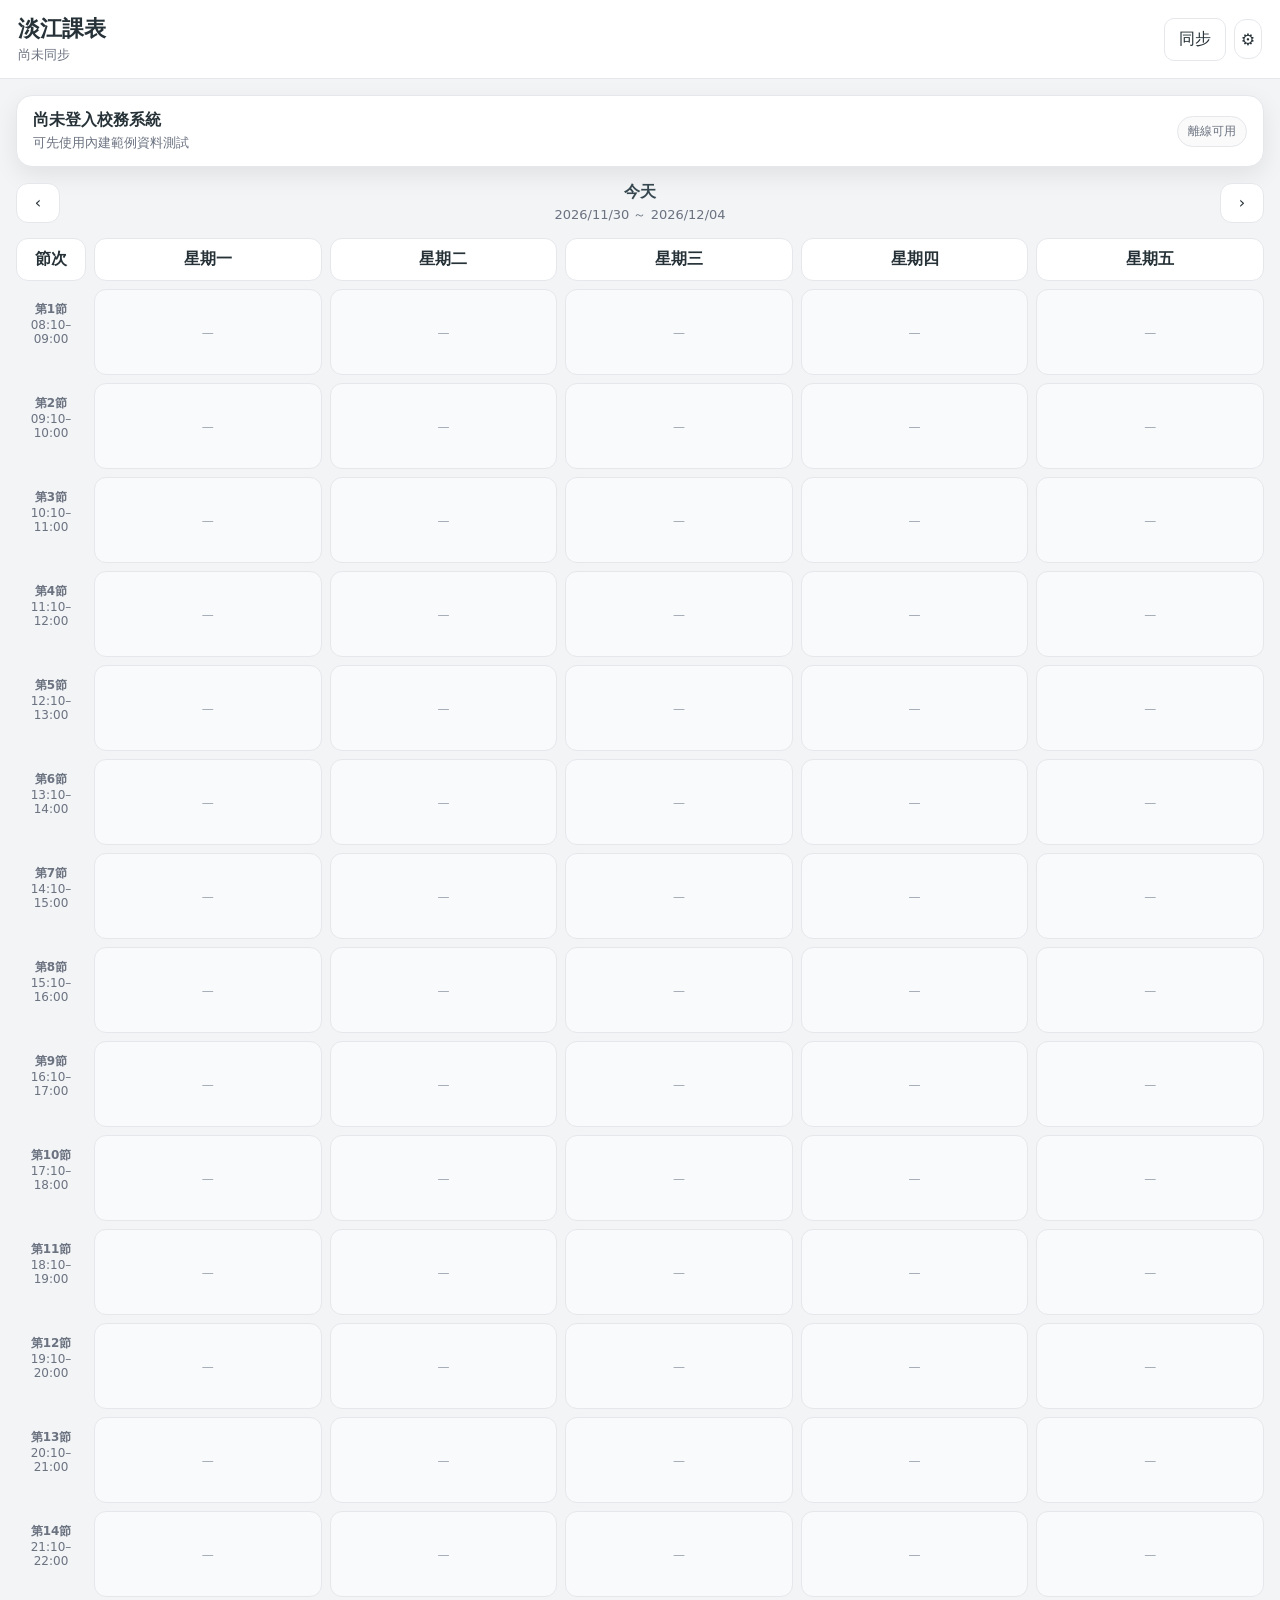
==== index.html @ f74dc282 "Add files via upload" ====
<!DOCTYPE html>
<html lang="zh-Hant">
<head>
  <meta charset="UTF-8">
  <meta name="viewport" content="width=device-width, initial-scale=1, viewport-fit=cover">
  <meta name="theme-color" content="#263238">
  <meta name="description" content="淡江學生課表：課表、備註、記事、離線使用">
  <title>淡江課表</title>
  <link rel="manifest" href="manifest.json">
  <link rel="stylesheet" href="style.css">
</head>
<body>
  <header class="topbar">
    <div>
      <div class="title">淡江課表</div>
      <div class="subtitle" id="semesterLabel">尚未同步</div>
    </div>
    <div class="top-actions">
      <button id="syncBtn" class="secondary">同步</button>
      <button id="settingsBtn" class="icon-btn" aria-label="設定">⚙</button>
    </div>
  </header>

  <main class="container">
    <section class="status-card">
      <div>
        <div id="studentName" class="status-title">尚未登入校務系統</div>
        <div id="studentId" class="status-text">可先使用內建範例資料測試</div>
      </div>
      <div id="onlineStatus" class="pill">離線可用</div>
    </section>

    <div id="notice" class="notice hidden"></div>

    <section class="week-nav">
      <button id="prevWeek">‹</button>
      <div class="week-title">
        <button id="todayBtn">今天</button>
        <div id="weekLabel"></div>
      </div>
      <button id="nextWeek">›</button>
    </section>

    <section id="scheduleGrid" class="schedule-grid"></section>
  </main>

  <dialog id="courseDialog">
    <form method="dialog" id="courseForm" class="dialog-form">
      <div class="dialog-header">
        <div>
          <div class="dialog-title" id="dialogTitle">課程</div>
          <div class="dialog-subtitle" id="dialogSchoolName"></div>
        </div>
        <button value="cancel" class="icon-btn">✕</button>
      </div>

      <input type="hidden" id="courseId">

      <label>顯示課程名稱
        <input id="customName" type="text" placeholder="留空則使用學校原名稱">
      </label>

      <label>學校原始名稱
        <input id="schoolName" type="text" readonly>
      </label>

      <div class="two-col">
        <label>教師
          <input id="teacher" type="text" readonly>
        </label>
        <label>教室
          <input id="room" type="text" readonly>
        </label>
      </div>

      <label>課程說明
        <textarea id="description" rows="5" readonly></textarea>
      </label>

      <label>我的備註
        <textarea id="note" rows="4" placeholder="例如：記得帶筆電、考試範圍……"></textarea>
      </label>

      <div class="journal-header">
        <strong>我的記事</strong>
        <button type="button" id="addJournalBtn" class="secondary small">＋新增</button>
      </div>
      <div id="journalList" class="journal-list"></div>

      <div class="dialog-actions">
        <button type="button" id="deleteCourseBtn" class="danger">刪除本機課程</button>
        <button type="submit" class="primary">儲存</button>
      </div>
    </form>
  </dialog>

  <dialog id="settingsDialog">
    <form method="dialog" class="dialog-form">
      <div class="dialog-header">
        <div>
          <div class="dialog-title">設定</div>
          <div class="dialog-subtitle">本機資料與同步</div>
        </div>
        <button value="cancel" class="icon-btn">✕</button>
      </div>

      <div class="settings-block">
        <strong>資料</strong>
        <button type="button" id="loadDemoBtn" class="secondary">載入範例課表</button>
        <button type="button" id="exportBtn" class="secondary">匯出 JSON</button>
        <label class="file-btn">
          匯入 JSON
          <input id="importFile" type="file" accept=".json,application/json">
        </label>
        <button type="button" id="clearBtn" class="danger">清除本機全部資料</button>
      </div>

      <div class="settings-block">
        <strong>同步方式</strong>
        <p class="muted">
          「同步」會提示如何啟動本機 Playwright 同步程式。
          淡江帳號密碼不會寫進這個網站。
        </p>
      </div>
    </form>
  </dialog>

  <script src="app.js"></script>
</body>
</html>
---- style.css ----
:root {
  --bg: #f2f4f6;
  --card: #ffffff;
  --text: #263238;
  --muted: #6b7280;
  --line: #e5e7eb;
  --primary: #37474f;
  --primary-2: #455a64;
  --danger: #b42318;
  --shadow: 0 8px 24px rgba(0,0,0,.08);
}

* { box-sizing: border-box; }

body {
  margin: 0;
  background: var(--bg);
  color: var(--text);
  font-family: system-ui, -apple-system, BlinkMacSystemFont, "Segoe UI",
               "Noto Sans TC", "Microsoft JhengHei", sans-serif;
}

button, input, textarea {
  font: inherit;
}

button {
  cursor: pointer;
}

.topbar {
  position: sticky;
  top: 0;
  z-index: 10;
  display: flex;
  align-items: center;
  justify-content: space-between;
  gap: 16px;
  padding: 14px 18px;
  background: rgba(255,255,255,.96);
  border-bottom: 1px solid var(--line);
  backdrop-filter: blur(10px);
}

.title {
  font-size: 22px;
  font-weight: 800;
}

.subtitle {
  color: var(--muted);
  font-size: 13px;
  margin-top: 2px;
}

.top-actions {
  display: flex;
  gap: 8px;
  align-items: center;
}

.container {
  max-width: 1400px;
  margin: 0 auto;
  padding: 16px;
}

.status-card {
  display: flex;
  align-items: center;
  justify-content: space-between;
  gap: 16px;
  background: var(--card);
  border: 1px solid var(--line);
  border-radius: 16px;
  padding: 14px 16px;
  box-shadow: var(--shadow);
  margin-bottom: 14px;
}

.status-title {
  font-weight: 750;
}

.status-text {
  color: var(--muted);
  font-size: 13px;
  margin-top: 3px;
}

.pill {
  border: 1px solid var(--line);
  border-radius: 999px;
  padding: 6px 10px;
  color: var(--muted);
  background: #fafafa;
  white-space: nowrap;
  font-size: 12px;
}

.notice {
  background: #fff8e1;
  border: 1px solid #ffe08a;
  color: #694c00;
  padding: 10px 12px;
  border-radius: 12px;
  margin-bottom: 14px;
}

.hidden { display: none !important; }

.week-nav {
  display: grid;
  grid-template-columns: 44px 1fr 44px;
  align-items: center;
  gap: 10px;
  margin-bottom: 14px;
}

.week-nav > button,
.icon-btn {
  border: 1px solid var(--line);
  background: var(--card);
  color: var(--text);
  border-radius: 12px;
  min-height: 40px;
}

.week-title {
  text-align: center;
}

#todayBtn {
  border: 0;
  background: transparent;
  color: var(--primary);
  font-weight: 750;
}

#weekLabel {
  margin-top: 2px;
  font-size: 13px;
  color: var(--muted);
}

.schedule-grid {
  display: grid;
  grid-template-columns: 70px repeat(5, minmax(140px, 1fr));
  gap: 8px;
  align-items: start;
  overflow-x: auto;
  padding-bottom: 8px;
}

.day-head {
  text-align: center;
  padding: 10px 6px;
  font-weight: 750;
  background: var(--card);
  border: 1px solid var(--line);
  border-radius: 12px;
}

.period-label {
  min-height: 86px;
  padding: 12px 8px;
  border-radius: 12px;
  color: var(--muted);
  background: transparent;
  text-align: center;
  font-size: 12px;
}

.day-column {
  display: grid;
  gap: 8px;
}

.slot {
  min-height: 86px;
  border: 1px solid var(--line);
  background: rgba(255,255,255,.6);
  border-radius: 12px;
  padding: 6px;
}

.course-card {
  border-radius: 11px;
  background: var(--primary);
  color: #fff;
  padding: 10px;
  min-height: 74px;
  box-shadow: 0 4px 12px rgba(0,0,0,.12);
  text-align: left;
  border: 0;
  width: 100%;
}

.course-card:hover { background: var(--primary-2); }

.course-name {
  font-weight: 800;
  line-height: 1.25;
}

.course-room, .course-time, .course-teacher {
  opacity: .9;
  font-size: 12px;
  margin-top: 4px;
}

.empty {
  color: #9ca3af;
  text-align: center;
  padding-top: 30px;
  font-size: 12px;
}

dialog {
  width: min(680px, calc(100vw - 24px));
  max-height: 90vh;
  padding: 0;
  border: 0;
  border-radius: 18px;
  box-shadow: 0 24px 80px rgba(0,0,0,.24);
}

dialog::backdrop {
  background: rgba(0,0,0,.35);
  backdrop-filter: blur(2px);
}

.dialog-form {
  display: grid;
  gap: 14px;
  padding: 18px;
}

.dialog-header {
  display: flex;
  justify-content: space-between;
  align-items: flex-start;
  gap: 12px;
}

.dialog-title {
  font-weight: 800;
  font-size: 21px;
}

.dialog-subtitle {
  color: var(--muted);
  font-size: 13px;
  margin-top: 3px;
}

label {
  display: grid;
  gap: 6px;
  font-weight: 650;
  font-size: 13px;
}

input, textarea {
  width: 100%;
  border: 1px solid #d6d9dd;
  border-radius: 10px;
  padding: 10px 11px;
  background: #fff;
  color: var(--text);
}

input[readonly], textarea[readonly] {
  background: #f7f7f8;
}

textarea {
  resize: vertical;
}

.two-col {
  display: grid;
  grid-template-columns: 1fr 1fr;
  gap: 12px;
}

.journal-header {
  display: flex;
  justify-content: space-between;
  align-items: center;
}

.journal-list {
  display: grid;
  gap: 8px;
}

.journal-item {
  border: 1px solid var(--line);
  background: #fafafa;
  border-radius: 12px;
  padding: 10px 12px;
}

.journal-date {
  color: var(--muted);
  font-size: 12px;
  margin-bottom: 4px;
}

.dialog-actions {
  display: flex;
  justify-content: space-between;
  gap: 8px;
  margin-top: 4px;
}

.primary,
.secondary,
.danger,
.file-btn {
  border-radius: 10px;
  padding: 10px 14px;
  border: 1px solid var(--line);
  min-height: 40px;
}

.primary {
  background: var(--primary);
  color: #fff;
  border-color: var(--primary);
}

.secondary {
  background: #fff;
  color: var(--text);
}

.danger {
  background: #fff5f5;
  color: var(--danger);
  border-color: #f2c1c1;
}

.small {
  min-height: 34px;
  padding: 7px 10px;
}

.file-btn {
  display: inline-flex;
  align-items: center;
  justify-content: center;
  cursor: pointer;
  background: #fff;
}

.file-btn input { display: none; }

.settings-block {
  display: grid;
  gap: 9px;
  padding: 13px;
  border: 1px solid var(--line);
  border-radius: 14px;
}

.muted {
  color: var(--muted);
  margin: 0;
  line-height: 1.6;
}

@media (max-width: 800px) {
  .schedule-grid {
    grid-template-columns: 52px repeat(5, 170px);
  }

  .two-col {
    grid-template-columns: 1fr;
  }

  .status-card {
    align-items: flex-start;
  }
}
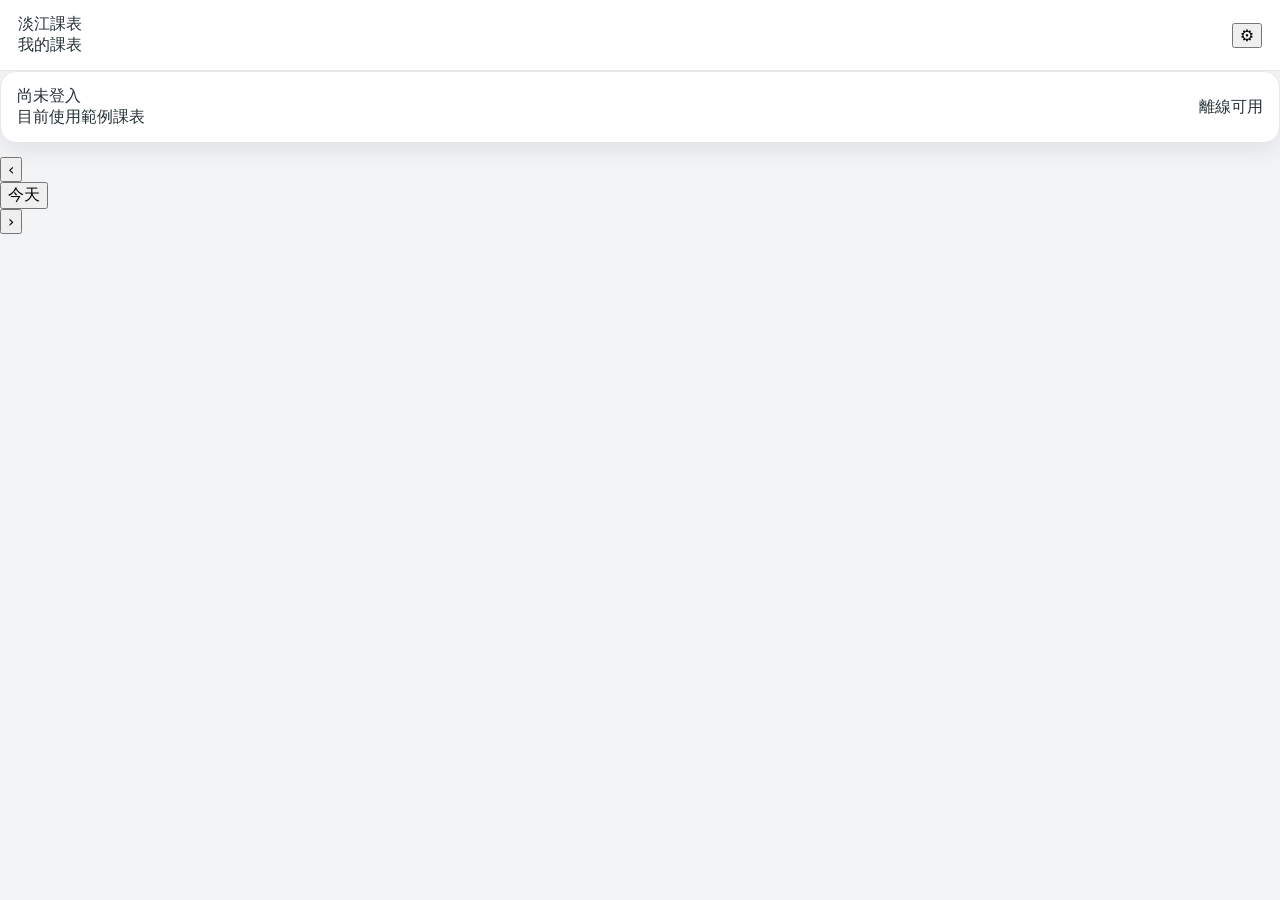
==== commit 95d80b71: "Update index.html" ====
--- a/index.html
+++ b/index.html
@@ -1,130 +1,425 @@
 <!DOCTYPE html>
 <html lang="zh-Hant">
 <head>
-  <meta charset="UTF-8">
-  <meta name="viewport" content="width=device-width, initial-scale=1, viewport-fit=cover">
-  <meta name="theme-color" content="#263238">
-  <meta name="description" content="淡江學生課表：課表、備註、記事、離線使用">
-  <title>淡江課表</title>
-  <link rel="manifest" href="manifest.json">
-  <link rel="stylesheet" href="style.css">
+    <meta charset="UTF-8">
+
+    <meta name="viewport"
+          content="width=device-width, initial-scale=1, viewport-fit=cover">
+
+    <meta name="theme-color" content="#263238">
+
+    <meta name="apple-mobile-web-app-capable" content="yes">
+    <meta name="apple-mobile-web-app-status-bar-style" content="black-translucent">
+    <meta name="apple-mobile-web-app-title" content="淡江課表">
+
+    <title>淡江課表</title>
+
+    <link rel="manifest" href="manifest.json">
+    <link rel="stylesheet" href="style.css">
 </head>
+
 <body>
-  <header class="topbar">
-    <div>
-      <div class="title">淡江課表</div>
-      <div class="subtitle" id="semesterLabel">尚未同步</div>
-    </div>
-    <div class="top-actions">
-      <button id="syncBtn" class="secondary">同步</button>
-      <button id="settingsBtn" class="icon-btn" aria-label="設定">⚙</button>
-    </div>
-  </header>
-
-  <main class="container">
-    <section class="status-card">
-      <div>
-        <div id="studentName" class="status-title">尚未登入校務系統</div>
-        <div id="studentId" class="status-text">可先使用內建範例資料測試</div>
-      </div>
-      <div id="onlineStatus" class="pill">離線可用</div>
-    </section>
-
-    <div id="notice" class="notice hidden"></div>
-
-    <section class="week-nav">
-      <button id="prevWeek">‹</button>
-      <div class="week-title">
-        <button id="todayBtn">今天</button>
-        <div id="weekLabel"></div>
-      </div>
-      <button id="nextWeek">›</button>
-    </section>
-
-    <section id="scheduleGrid" class="schedule-grid"></section>
-  </main>
-
-  <dialog id="courseDialog">
-    <form method="dialog" id="courseForm" class="dialog-form">
-      <div class="dialog-header">
+
+    <!-- 最上方標題 -->
+    <header class="topbar">
+
         <div>
-          <div class="dialog-title" id="dialogTitle">課程</div>
-          <div class="dialog-subtitle" id="dialogSchoolName"></div>
+            <div class="app-title">
+                淡江課表
+            </div>
+
+            <div class="app-subtitle">
+                我的課表
+            </div>
         </div>
-        <button value="cancel" class="icon-btn">✕</button>
-      </div>
-
-      <input type="hidden" id="courseId">
-
-      <label>顯示課程名稱
-        <input id="customName" type="text" placeholder="留空則使用學校原名稱">
-      </label>
-
-      <label>學校原始名稱
-        <input id="schoolName" type="text" readonly>
-      </label>
-
-      <div class="two-col">
-        <label>教師
-          <input id="teacher" type="text" readonly>
-        </label>
-        <label>教室
-          <input id="room" type="text" readonly>
-        </label>
-      </div>
-
-      <label>課程說明
-        <textarea id="description" rows="5" readonly></textarea>
-      </label>
-
-      <label>我的備註
-        <textarea id="note" rows="4" placeholder="例如：記得帶筆電、考試範圍……"></textarea>
-      </label>
-
-      <div class="journal-header">
-        <strong>我的記事</strong>
-        <button type="button" id="addJournalBtn" class="secondary small">＋新增</button>
-      </div>
-      <div id="journalList" class="journal-list"></div>
-
-      <div class="dialog-actions">
-        <button type="button" id="deleteCourseBtn" class="danger">刪除本機課程</button>
-        <button type="submit" class="primary">儲存</button>
-      </div>
-    </form>
-  </dialog>
-
-  <dialog id="settingsDialog">
-    <form method="dialog" class="dialog-form">
-      <div class="dialog-header">
-        <div>
-          <div class="dialog-title">設定</div>
-          <div class="dialog-subtitle">本機資料與同步</div>
+
+        <button
+            id="settingsButton"
+            class="header-button"
+            type="button">
+            ⚙
+        </button>
+
+    </header>
+
+
+    <!-- 主要內容 -->
+    <main class="main">
+
+        <!-- 目前狀態 -->
+        <section class="status-card">
+
+            <div>
+                <div
+                    id="studentName"
+                    class="student-name">
+                    尚未登入
+                </div>
+
+                <div
+                    id="studentInfo"
+                    class="student-info">
+                    目前使用範例課表
+                </div>
+            </div>
+
+            <div
+                id="networkStatus"
+                class="network-status">
+                離線可用
+            </div>
+
+        </section>
+
+
+        <!-- 星期切換 -->
+        <section class="week-selector">
+
+            <button
+                id="previousWeek"
+                class="week-button"
+                type="button">
+                ‹
+            </button>
+
+            <div class="current-week">
+
+                <button
+                    id="todayButton"
+                    class="today-button"
+                    type="button">
+                    今天
+                </button>
+
+                <div
+                    id="weekText"
+                    class="week-text">
+                </div>
+
+            </div>
+
+            <button
+                id="nextWeek"
+                class="week-button"
+                type="button">
+                ›
+            </button>
+
+        </section>
+
+
+        <!-- 課表 -->
+        <section
+            id="schedule"
+            class="schedule">
+        </section>
+
+    </main>
+
+
+    <!-- 課程詳細資料 -->
+    <dialog
+        id="courseDialog"
+        class="dialog">
+
+        <form
+            id="courseForm"
+            class="dialog-content">
+
+            <div class="dialog-header">
+
+                <div>
+                    <div
+                        id="courseTitle"
+                        class="dialog-title">
+                    </div>
+
+                    <div
+                        id="courseOriginalName"
+                        class="dialog-subtitle">
+                    </div>
+                </div>
+
+                <button
+                    type="button"
+                    id="closeCourseButton"
+                    class="close-button">
+                    ✕
+                </button>
+
+            </div>
+
+
+            <!-- 自訂名稱 -->
+            <label class="field-label">
+
+                顯示名稱
+
+                <input
+                    id="customName"
+                    type="text"
+                    placeholder="留空就使用學校課名">
+
+            </label>
+
+
+            <!-- 原本課名 -->
+            <div class="info-box">
+
+                <div class="info-title">
+                    學校原始名稱
+                </div>
+
+                <div id="schoolName">
+                </div>
+
+            </div>
+
+
+            <div class="two-columns">
+
+                <div class="info-box">
+
+                    <div class="info-title">
+                        教師
+                    </div>
+
+                    <div id="teacher">
+                    </div>
+
+                </div>
+
+
+                <div class="info-box">
+
+                    <div class="info-title">
+                        地點
+                    </div>
+
+                    <div id="room">
+                    </div>
+
+                </div>
+
+            </div>
+
+
+            <div class="info-box">
+
+                <div class="info-title">
+                    上課時間
+                </div>
+
+                <div id="courseTime">
+                </div>
+
+            </div>
+
+
+            <label class="field-label">
+
+                課程說明
+
+                <textarea
+                    id="description"
+                    rows="5"
+                    readonly>
+                </textarea>
+
+            </label>
+
+
+            <label class="field-label">
+
+                我的備註
+
+                <textarea
+                    id="note"
+                    rows="4"
+                    placeholder="例如：記得帶筆電">
+                </textarea>
+
+            </label>
+
+
+            <!-- 記事 -->
+            <div>
+
+                <div class="journal-title-row">
+
+                    <div class="journal-title">
+                        我的記事
+                    </div>
+
+                    <button
+                        type="button"
+                        id="addJournalButton"
+                        class="small-button">
+                        ＋ 新增
+                    </button>
+
+                </div>
+
+
+                <div
+                    id="journalList"
+                    class="journal-list">
+                </div>
+
+            </div>
+
+
+            <div class="dialog-actions">
+
+                <button
+                    type="button"
+                    id="cancelCourseButton"
+                    class="secondary-button">
+                    取消
+                </button>
+
+                <button
+                    type="submit"
+                    class="primary-button">
+                    儲存
+                </button>
+
+            </div>
+
+        </form>
+
+    </dialog>
+
+
+    <!-- 設定 -->
+    <dialog
+        id="settingsDialog"
+        class="dialog">
+
+        <div class="dialog-content">
+
+            <div class="dialog-header">
+
+                <div>
+                    <div class="dialog-title">
+                        設定
+                    </div>
+
+                    <div class="dialog-subtitle">
+                        淡江課表
+                    </div>
+                </div>
+
+                <button
+                    type="button"
+                    id="closeSettingsButton"
+                    class="close-button">
+                    ✕
+                </button>
+
+            </div>
+
+
+            <div class="settings-section">
+
+                <div class="settings-title">
+                    本機資料
+                </div>
+
+                <button
+                    id="loadDemoButton"
+                    class="settings-button"
+                    type="button">
+                    載入範例課表
+                </button>
+
+
+                <button
+                    id="exportButton"
+                    class="settings-button"
+                    type="button">
+                    匯出我的課表
+                </button>
+
+
+                <label
+                    class="settings-button file-button">
+
+                    匯入課表
+
+                    <input
+                        id="importFile"
+                        type="file"
+                        accept=".json,application/json">
+
+                </label>
+
+
+                <button
+                    id="clearButton"
+                    class="settings-button danger-button"
+                    type="button">
+                    清除本機資料
+                </button>
+
+            </div>
+
+
+            <div class="settings-section">
+
+                <div class="settings-title">
+                    學生資料
+                </div>
+
+                <div class="settings-information">
+
+                    <div>
+                        學生姓名
+                    </div>
+
+                    <strong id="settingsStudentName">
+                        尚未登入
+                    </strong>
+
+                </div>
+
+
+                <div class="settings-information">
+
+                    <div>
+                        學號
+                    </div>
+
+                    <strong id="settingsStudentId">
+                        尚未取得
+                    </strong>
+
+                </div>
+
+            </div>
+
+
+            <div class="settings-section">
+
+                <div class="settings-title">
+                    淡江同步
+                </div>
+
+                <div class="settings-description">
+
+                    下一階段會在這裡加入
+                    淡江 SSO / eMis 同步功能。
+
+                </div>
+
+            </div>
+
         </div>
-        <button value="cancel" class="icon-btn">✕</button>
-      </div>
-
-      <div class="settings-block">
-        <strong>資料</strong>
-        <button type="button" id="loadDemoBtn" class="secondary">載入範例課表</button>
-        <button type="button" id="exportBtn" class="secondary">匯出 JSON</button>
-        <label class="file-btn">
-          匯入 JSON
-          <input id="importFile" type="file" accept=".json,application/json">
-        </label>
-        <button type="button" id="clearBtn" class="danger">清除本機全部資料</button>
-      </div>
-
-      <div class="settings-block">
-        <strong>同步方式</strong>
-        <p class="muted">
-          「同步」會提示如何啟動本機 Playwright 同步程式。
-          淡江帳號密碼不會寫進這個網站。
-        </p>
-      </div>
-    </form>
-  </dialog>
-
-  <script src="app.js"></script>
+
+    </dialog>
+
+
+    <script src="app.js"></script>
+
 </body>
 </html>
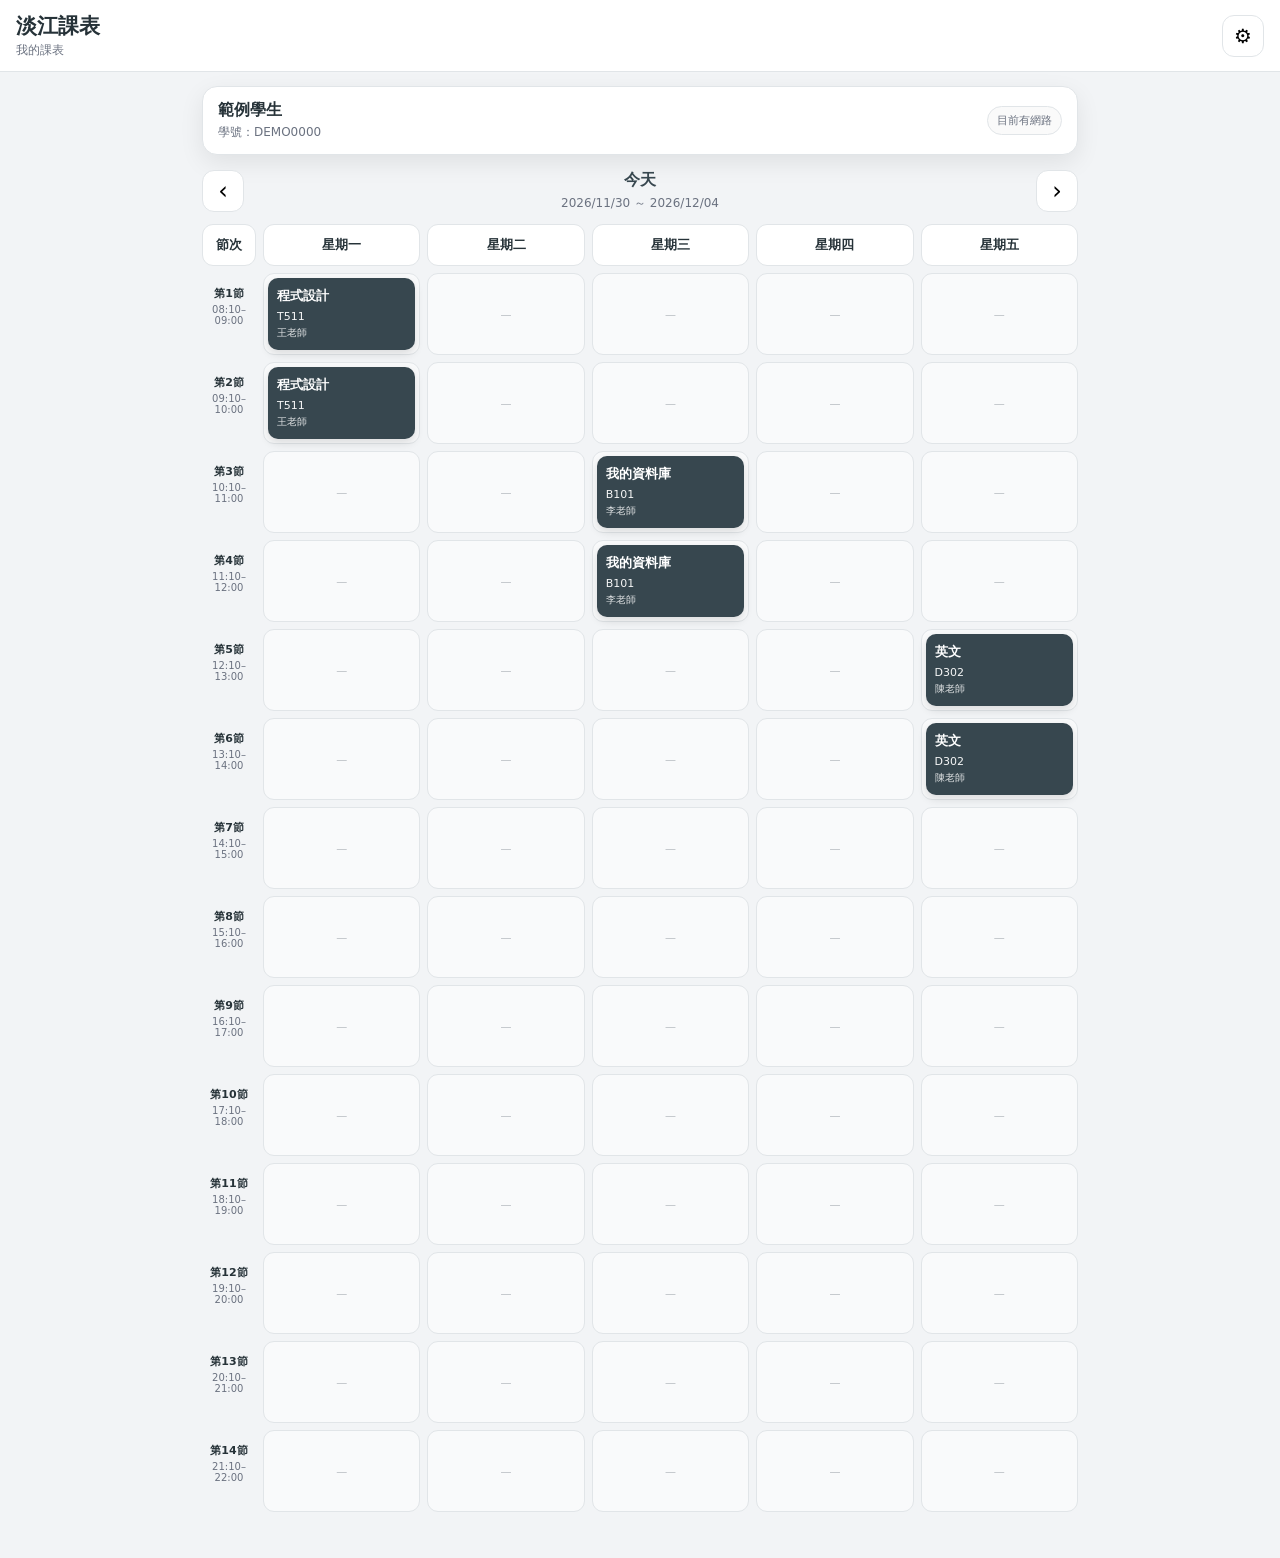
==== commit 907d7c7c: "Update index.html" ====
--- a/index.html
+++ b/index.html
@@ -400,18 +400,23 @@
 
 
             <div class="settings-section">
-
+            
                 <div class="settings-title">
                     淡江同步
                 </div>
-
+            
                 <div class="settings-description">
-
-                    下一階段會在這裡加入
-                    淡江 SSO / eMis 同步功能。
-
-                </div>
-
+                    透過淡江官方 SSO 登入後，
+                    取得你的 eMis 課表。
+                </div>
+            
+                <button
+                    id="tkuLoginButton"
+                    class="settings-button"
+                    type="button">
+                    🔐 開啟淡江 SSO
+                </button>
+            
             </div>
 
         </div>
--- a/style.css
+++ b/style.css
@@ -1,386 +1,899 @@
 :root {
-  --bg: #f2f4f6;
-  --card: #ffffff;
-  --text: #263238;
-  --muted: #6b7280;
-  --line: #e5e7eb;
-  --primary: #37474f;
-  --primary-2: #455a64;
-  --danger: #b42318;
-  --shadow: 0 8px 24px rgba(0,0,0,.08);
-}
-
-* { box-sizing: border-box; }
+
+    --background: #f2f4f6;
+
+    --white: #ffffff;
+
+    --text: #263238;
+
+    --secondary-text: #6b7280;
+
+    --border: #e1e5e8;
+
+    --primary: #37474f;
+
+    --primary-hover: #455a64;
+
+    --danger: #b42318;
+
+    --danger-background: #fff3f3;
+
+    --shadow:
+        0 8px 24px rgba(0, 0, 0, 0.08);
+
+}
+
+
+* {
+    box-sizing: border-box;
+}
+
+
+html {
+    background: var(--background);
+}
+
 
 body {
-  margin: 0;
-  background: var(--bg);
-  color: var(--text);
-  font-family: system-ui, -apple-system, BlinkMacSystemFont, "Segoe UI",
-               "Noto Sans TC", "Microsoft JhengHei", sans-serif;
-}
-
-button, input, textarea {
-  font: inherit;
-}
+
+    margin: 0;
+
+    min-height: 100vh;
+
+    background: var(--background);
+
+    color: var(--text);
+
+    font-family:
+
+        system-ui,
+
+        -apple-system,
+
+        BlinkMacSystemFont,
+
+        "Segoe UI",
+
+        "Noto Sans TC",
+
+        "Microsoft JhengHei",
+
+        sans-serif;
+
+}
+
+
+button,
+input,
+textarea {
+    font: inherit;
+}
+
 
 button {
-  cursor: pointer;
-}
+    cursor: pointer;
+}
+
+
+/* ------------------------------
+   上方標題
+------------------------------ */
 
 .topbar {
-  position: sticky;
-  top: 0;
-  z-index: 10;
-  display: flex;
-  align-items: center;
-  justify-content: space-between;
-  gap: 16px;
-  padding: 14px 18px;
-  background: rgba(255,255,255,.96);
-  border-bottom: 1px solid var(--line);
-  backdrop-filter: blur(10px);
-}
-
-.title {
-  font-size: 22px;
-  font-weight: 800;
-}
-
-.subtitle {
-  color: var(--muted);
-  font-size: 13px;
-  margin-top: 2px;
-}
-
-.top-actions {
-  display: flex;
-  gap: 8px;
-  align-items: center;
-}
-
-.container {
-  max-width: 1400px;
-  margin: 0 auto;
-  padding: 16px;
-}
+
+    position: sticky;
+
+    top: 0;
+
+    z-index: 100;
+
+    display: flex;
+
+    justify-content: space-between;
+
+    align-items: center;
+
+    padding:
+
+        calc(12px + env(safe-area-inset-top))
+
+        16px
+
+        12px
+
+        16px;
+
+    background: rgba(255, 255, 255, 0.96);
+
+    border-bottom: 1px solid var(--border);
+
+    backdrop-filter: blur(12px);
+
+}
+
+
+.app-title {
+
+    font-size: 21px;
+
+    font-weight: 800;
+
+}
+
+
+.app-subtitle {
+
+    margin-top: 2px;
+
+    color: var(--secondary-text);
+
+    font-size: 12px;
+
+}
+
+
+.header-button {
+
+    width: 42px;
+
+    height: 42px;
+
+    border-radius: 12px;
+
+    border: 1px solid var(--border);
+
+    background: white;
+
+    font-size: 20px;
+
+}
+
+
+/* ------------------------------
+   主內容
+------------------------------ */
+
+.main {
+
+    width: 100%;
+
+    max-width: 900px;
+
+    margin: 0 auto;
+
+    padding: 14px 12px 40px;
+
+}
+
+
+/* ------------------------------
+   狀態
+------------------------------ */
 
 .status-card {
-  display: flex;
-  align-items: center;
-  justify-content: space-between;
-  gap: 16px;
-  background: var(--card);
-  border: 1px solid var(--line);
-  border-radius: 16px;
-  padding: 14px 16px;
-  box-shadow: var(--shadow);
-  margin-bottom: 14px;
-}
-
-.status-title {
-  font-weight: 750;
-}
-
-.status-text {
-  color: var(--muted);
-  font-size: 13px;
-  margin-top: 3px;
-}
-
-.pill {
-  border: 1px solid var(--line);
-  border-radius: 999px;
-  padding: 6px 10px;
-  color: var(--muted);
-  background: #fafafa;
-  white-space: nowrap;
-  font-size: 12px;
-}
-
-.notice {
-  background: #fff8e1;
-  border: 1px solid #ffe08a;
-  color: #694c00;
-  padding: 10px 12px;
-  border-radius: 12px;
-  margin-bottom: 14px;
-}
-
-.hidden { display: none !important; }
-
-.week-nav {
-  display: grid;
-  grid-template-columns: 44px 1fr 44px;
-  align-items: center;
-  gap: 10px;
-  margin-bottom: 14px;
-}
-
-.week-nav > button,
-.icon-btn {
-  border: 1px solid var(--line);
-  background: var(--card);
-  color: var(--text);
-  border-radius: 12px;
-  min-height: 40px;
-}
-
-.week-title {
-  text-align: center;
-}
-
-#todayBtn {
-  border: 0;
-  background: transparent;
-  color: var(--primary);
-  font-weight: 750;
-}
-
-#weekLabel {
-  margin-top: 2px;
-  font-size: 13px;
-  color: var(--muted);
-}
-
-.schedule-grid {
-  display: grid;
-  grid-template-columns: 70px repeat(5, minmax(140px, 1fr));
-  gap: 8px;
-  align-items: start;
-  overflow-x: auto;
-  padding-bottom: 8px;
-}
-
-.day-head {
-  text-align: center;
-  padding: 10px 6px;
-  font-weight: 750;
-  background: var(--card);
-  border: 1px solid var(--line);
-  border-radius: 12px;
-}
+
+    display: flex;
+
+    justify-content: space-between;
+
+    align-items: center;
+
+    gap: 12px;
+
+    margin-bottom: 14px;
+
+    padding: 13px 15px;
+
+    background: white;
+
+    border: 1px solid var(--border);
+
+    border-radius: 15px;
+
+    box-shadow: var(--shadow);
+
+}
+
+
+.student-name {
+
+    font-weight: 750;
+
+}
+
+
+.student-info {
+
+    margin-top: 3px;
+
+    color: var(--secondary-text);
+
+    font-size: 12px;
+
+}
+
+
+.network-status {
+
+    padding: 6px 9px;
+
+    border-radius: 999px;
+
+    border: 1px solid var(--border);
+
+    color: var(--secondary-text);
+
+    background: #fafafa;
+
+    font-size: 11px;
+
+    white-space: nowrap;
+
+}
+
+
+/* ------------------------------
+   週選擇
+------------------------------ */
+
+.week-selector {
+
+    display: grid;
+
+    grid-template-columns: 42px 1fr 42px;
+
+    gap: 8px;
+
+    align-items: center;
+
+    margin-bottom: 12px;
+
+}
+
+
+.week-button {
+
+    height: 42px;
+
+    border-radius: 12px;
+
+    border: 1px solid var(--border);
+
+    background: white;
+
+    font-size: 24px;
+
+}
+
+
+.current-week {
+
+    text-align: center;
+
+}
+
+
+.today-button {
+
+    border: 0;
+
+    background: transparent;
+
+    color: var(--primary);
+
+    font-weight: 750;
+
+}
+
+
+.week-text {
+
+    margin-top: 3px;
+
+    color: var(--secondary-text);
+
+    font-size: 12px;
+
+}
+
+
+/* ------------------------------
+   課表
+------------------------------ */
+
+.schedule {
+
+    display: grid;
+
+    grid-template-columns:
+
+        54px
+
+        repeat(5, minmax(150px, 1fr));
+
+    gap: 7px;
+
+    overflow-x: auto;
+
+    padding-bottom: 6px;
+
+}
+
+
+.day-header {
+
+    min-height: 42px;
+
+    display: flex;
+
+    justify-content: center;
+
+    align-items: center;
+
+    background: white;
+
+    border: 1px solid var(--border);
+
+    border-radius: 11px;
+
+    font-weight: 750;
+
+    font-size: 13px;
+
+}
+
 
 .period-label {
-  min-height: 86px;
-  padding: 12px 8px;
-  border-radius: 12px;
-  color: var(--muted);
-  background: transparent;
-  text-align: center;
-  font-size: 12px;
-}
-
-.day-column {
-  display: grid;
-  gap: 8px;
-}
-
-.slot {
-  min-height: 86px;
-  border: 1px solid var(--line);
-  background: rgba(255,255,255,.6);
-  border-radius: 12px;
-  padding: 6px;
-}
+
+    min-height: 82px;
+
+    padding-top: 13px;
+
+    color: var(--secondary-text);
+
+    text-align: center;
+
+    font-size: 10px;
+
+}
+
+
+.period-label strong {
+
+    display: block;
+
+    margin-bottom: 3px;
+
+    color: var(--text);
+
+    font-size: 11px;
+
+}
+
+
+.schedule-slot {
+
+    min-height: 82px;
+
+    padding: 4px;
+
+    background: rgba(255,255,255,.55);
+
+    border: 1px solid var(--border);
+
+    border-radius: 11px;
+
+}
+
+
+.empty-slot {
+
+    height: 100%;
+
+    display: flex;
+
+    justify-content: center;
+
+    align-items: center;
+
+    color: #b5bac0;
+
+    font-size: 11px;
+
+}
+
 
 .course-card {
-  border-radius: 11px;
-  background: var(--primary);
-  color: #fff;
-  padding: 10px;
-  min-height: 74px;
-  box-shadow: 0 4px 12px rgba(0,0,0,.12);
-  text-align: left;
-  border: 0;
-  width: 100%;
-}
-
-.course-card:hover { background: var(--primary-2); }
+
+    width: 100%;
+
+    min-height: 72px;
+
+    padding: 9px;
+
+    border: 0;
+
+    border-radius: 10px;
+
+    background: var(--primary);
+
+    color: white;
+
+    text-align: left;
+
+    box-shadow:
+
+        0 4px 10px rgba(0, 0, 0, .12);
+
+}
+
+
+.course-card:hover {
+
+    background: var(--primary-hover);
+
+}
+
 
 .course-name {
-  font-weight: 800;
-  line-height: 1.25;
-}
-
-.course-room, .course-time, .course-teacher {
-  opacity: .9;
-  font-size: 12px;
-  margin-top: 4px;
-}
-
-.empty {
-  color: #9ca3af;
-  text-align: center;
-  padding-top: 30px;
-  font-size: 12px;
-}
-
-dialog {
-  width: min(680px, calc(100vw - 24px));
-  max-height: 90vh;
-  padding: 0;
-  border: 0;
-  border-radius: 18px;
-  box-shadow: 0 24px 80px rgba(0,0,0,.24);
-}
-
-dialog::backdrop {
-  background: rgba(0,0,0,.35);
-  backdrop-filter: blur(2px);
-}
-
-.dialog-form {
-  display: grid;
-  gap: 14px;
-  padding: 18px;
-}
+
+    font-size: 13px;
+
+    font-weight: 800;
+
+    line-height: 1.3;
+
+}
+
+
+.course-room {
+
+    margin-top: 5px;
+
+    font-size: 11px;
+
+    opacity: .95;
+
+}
+
+
+.course-teacher {
+
+    margin-top: 3px;
+
+    font-size: 10px;
+
+    opacity: .84;
+
+}
+
+
+/* ------------------------------
+   Dialog
+------------------------------ */
+
+.dialog {
+
+    width: min(
+
+        680px,
+
+        calc(100vw - 24px)
+
+    );
+
+    max-height: 90vh;
+
+    padding: 0;
+
+    border: 0;
+
+    border-radius: 18px;
+
+    box-shadow:
+
+        0 25px 90px rgba(0,0,0,.25);
+
+}
+
+
+.dialog::backdrop {
+
+    background: rgba(0,0,0,.38);
+
+    backdrop-filter: blur(3px);
+
+}
+
+
+.dialog-content {
+
+    display: grid;
+
+    gap: 14px;
+
+    padding: 18px;
+
+}
+
 
 .dialog-header {
-  display: flex;
-  justify-content: space-between;
-  align-items: flex-start;
-  gap: 12px;
-}
+
+    display: flex;
+
+    justify-content: space-between;
+
+    align-items: flex-start;
+
+    gap: 12px;
+
+}
+
 
 .dialog-title {
-  font-weight: 800;
-  font-size: 21px;
-}
+
+    font-size: 20px;
+
+    font-weight: 800;
+
+}
+
 
 .dialog-subtitle {
-  color: var(--muted);
-  font-size: 13px;
-  margin-top: 3px;
-}
-
-label {
-  display: grid;
-  gap: 6px;
-  font-weight: 650;
-  font-size: 13px;
-}
-
-input, textarea {
-  width: 100%;
-  border: 1px solid #d6d9dd;
-  border-radius: 10px;
-  padding: 10px 11px;
-  background: #fff;
-  color: var(--text);
-}
-
-input[readonly], textarea[readonly] {
-  background: #f7f7f8;
-}
-
+
+    margin-top: 3px;
+
+    color: var(--secondary-text);
+
+    font-size: 12px;
+
+}
+
+
+.close-button {
+
+    width: 38px;
+
+    height: 38px;
+
+    border-radius: 10px;
+
+    border: 1px solid var(--border);
+
+    background: white;
+
+}
+
+
+.field-label {
+
+    display: grid;
+
+    gap: 7px;
+
+    font-size: 13px;
+
+    font-weight: 700;
+
+}
+
+
+input,
 textarea {
-  resize: vertical;
-}
-
-.two-col {
-  display: grid;
-  grid-template-columns: 1fr 1fr;
-  gap: 12px;
-}
-
-.journal-header {
-  display: flex;
-  justify-content: space-between;
-  align-items: center;
-}
+
+    width: 100%;
+
+    padding: 10px 11px;
+
+    border-radius: 10px;
+
+    border: 1px solid #d5dade;
+
+    background: white;
+
+    color: var(--text);
+
+}
+
+
+textarea {
+
+    resize: vertical;
+
+}
+
+
+textarea[readonly] {
+
+    background: #f6f7f8;
+
+}
+
+
+.two-columns {
+
+    display: grid;
+
+    grid-template-columns: 1fr 1fr;
+
+    gap: 10px;
+
+}
+
+
+.info-box {
+
+    padding: 11px 12px;
+
+    border: 1px solid var(--border);
+
+    border-radius: 11px;
+
+    background: #fafafa;
+
+}
+
+
+.info-title {
+
+    margin-bottom: 4px;
+
+    color: var(--secondary-text);
+
+    font-size: 11px;
+
+}
+
+
+.journal-title-row {
+
+    display: flex;
+
+    justify-content: space-between;
+
+    align-items: center;
+
+}
+
+
+.journal-title {
+
+    font-weight: 750;
+
+}
+
+
+.small-button {
+
+    min-height: 34px;
+
+    padding: 7px 10px;
+
+    border-radius: 9px;
+
+    border: 1px solid var(--border);
+
+    background: white;
+
+}
+
 
 .journal-list {
-  display: grid;
-  gap: 8px;
-}
+
+    display: grid;
+
+    gap: 8px;
+
+    margin-top: 8px;
+
+}
+
 
 .journal-item {
-  border: 1px solid var(--line);
-  background: #fafafa;
-  border-radius: 12px;
-  padding: 10px 12px;
-}
+
+    padding: 10px 11px;
+
+    border: 1px solid var(--border);
+
+    border-radius: 10px;
+
+    background: #fafafa;
+
+}
+
 
 .journal-date {
-  color: var(--muted);
-  font-size: 12px;
-  margin-bottom: 4px;
-}
+
+    margin-bottom: 4px;
+
+    color: var(--secondary-text);
+
+    font-size: 11px;
+
+}
+
 
 .dialog-actions {
-  display: flex;
-  justify-content: space-between;
-  gap: 8px;
-  margin-top: 4px;
-}
-
-.primary,
-.secondary,
-.danger,
-.file-btn {
-  border-radius: 10px;
-  padding: 10px 14px;
-  border: 1px solid var(--line);
-  min-height: 40px;
-}
-
-.primary {
-  background: var(--primary);
-  color: #fff;
-  border-color: var(--primary);
-}
-
-.secondary {
-  background: #fff;
-  color: var(--text);
-}
-
-.danger {
-  background: #fff5f5;
-  color: var(--danger);
-  border-color: #f2c1c1;
-}
-
-.small {
-  min-height: 34px;
-  padding: 7px 10px;
-}
-
-.file-btn {
-  display: inline-flex;
-  align-items: center;
-  justify-content: center;
-  cursor: pointer;
-  background: #fff;
-}
-
-.file-btn input { display: none; }
-
-.settings-block {
-  display: grid;
-  gap: 9px;
-  padding: 13px;
-  border: 1px solid var(--line);
-  border-radius: 14px;
-}
-
-.muted {
-  color: var(--muted);
-  margin: 0;
-  line-height: 1.6;
-}
-
-@media (max-width: 800px) {
-  .schedule-grid {
-    grid-template-columns: 52px repeat(5, 170px);
-  }
-
-  .two-col {
-    grid-template-columns: 1fr;
-  }
-
-  .status-card {
-    align-items: flex-start;
-  }
-}
+
+    display: flex;
+
+    justify-content: space-between;
+
+    gap: 10px;
+
+    padding-top: 2px;
+
+}
+
+
+.primary-button,
+.secondary-button {
+
+    flex: 1;
+
+    min-height: 42px;
+
+    border-radius: 10px;
+
+}
+
+
+.primary-button {
+
+    border: 1px solid var(--primary);
+
+    background: var(--primary);
+
+    color: white;
+
+}
+
+
+.secondary-button {
+
+    border: 1px solid var(--border);
+
+    background: white;
+
+}
+
+
+/* ------------------------------
+   設定
+------------------------------ */
+
+.settings-section {
+
+    display: grid;
+
+    gap: 9px;
+
+    padding: 13px;
+
+    border: 1px solid var(--border);
+
+    border-radius: 13px;
+
+}
+
+
+.settings-title {
+
+    font-weight: 800;
+
+}
+
+
+.settings-button {
+
+    min-height: 42px;
+
+    border-radius: 10px;
+
+    border: 1px solid var(--border);
+
+    background: white;
+
+    text-align: center;
+
+}
+
+
+.danger-button {
+
+    color: var(--danger);
+
+    background: var(--danger-background);
+
+    border-color: #f0c5c5;
+
+}
+
+
+.file-button {
+
+    display: flex;
+
+    justify-content: center;
+
+    align-items: center;
+
+}
+
+
+.file-button input {
+
+    display: none;
+
+}
+
+
+.settings-information {
+
+    display: flex;
+
+    justify-content: space-between;
+
+    gap: 10px;
+
+    padding: 10px 0;
+
+    border-bottom: 1px solid var(--border);
+
+    font-size: 13px;
+
+}
+
+
+.settings-information:last-child {
+
+    border-bottom: 0;
+
+}
+
+
+.settings-description {
+
+    color: var(--secondary-text);
+
+    font-size: 13px;
+
+    line-height: 1.6;
+
+}
+
+
+/* ------------------------------
+   手機
+------------------------------ */
+
+@media (max-width: 700px) {
+
+    .schedule {
+
+        grid-template-columns:
+
+            50px
+
+            repeat(5, 145px);
+
+    }
+
+}
+
+
+@media (max-width: 560px) {
+
+    .two-columns {
+
+        grid-template-columns: 1fr;
+
+    }
+
+    .status-card {
+
+        align-items: flex-start;
+
+    }
+
+}
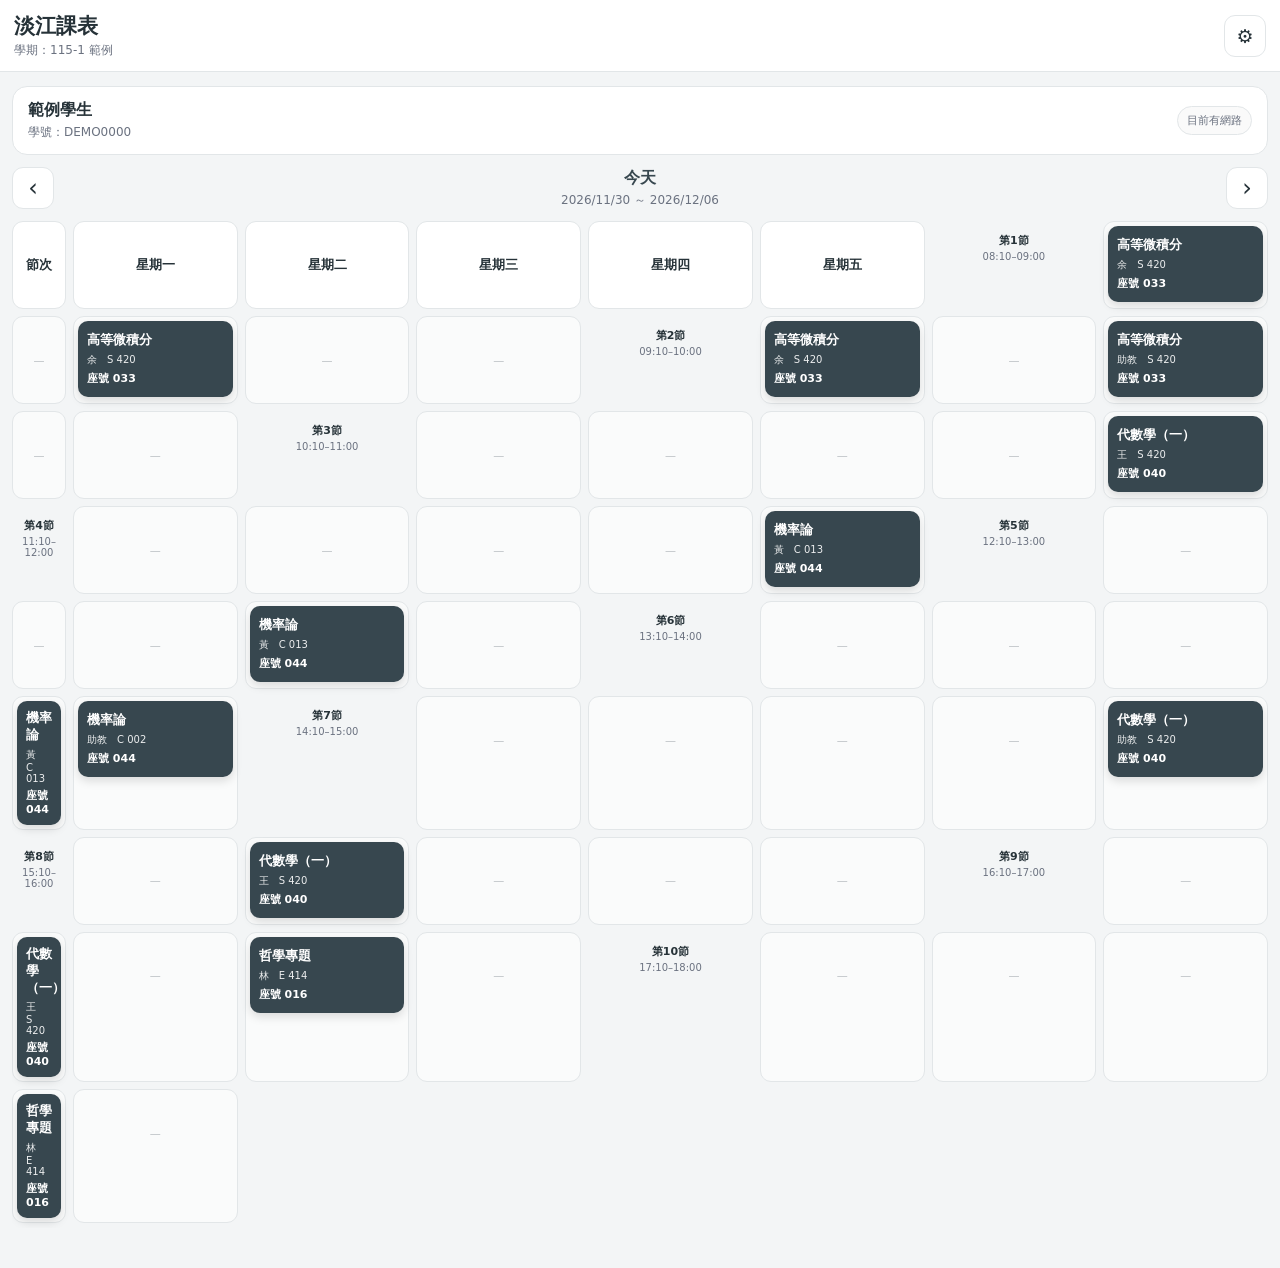
==== commit 4ce7103b: "Add files via upload" ====
--- a/index.html
+++ b/index.html
@@ -1,430 +1,154 @@
 <!DOCTYPE html>
 <html lang="zh-Hant">
 <head>
-    <meta charset="UTF-8">
+  <meta charset="UTF-8">
+  <meta name="viewport" content="width=device-width, initial-scale=1, viewport-fit=cover">
+  <meta name="theme-color" content="#263238">
+  <meta name="apple-mobile-web-app-capable" content="yes">
+  <meta name="apple-mobile-web-app-status-bar-style" content="black-translucent">
+  <meta name="apple-mobile-web-app-title" content="淡江課表">
+  <title>淡江課表</title>
+  <link rel="manifest" href="manifest.json">
+  <link rel="stylesheet" href="style.css">
+</head>
+<body>
+<header class="topbar">
+  <div>
+    <div class="app-title">淡江課表</div>
+    <div class="app-subtitle" id="semesterText">尚未同步</div>
+  </div>
+  <button id="settingsButton" class="icon-button" aria-label="設定">⚙</button>
+</header>
 
-    <meta name="viewport"
-          content="width=device-width, initial-scale=1, viewport-fit=cover">
+<main class="main">
+  <section class="status-card">
+    <div>
+      <div class="student-name" id="studentName">尚未登入</div>
+      <div class="student-sub" id="studentInfo">目前使用本機課表</div>
+    </div>
+    <div id="networkStatus" class="network-pill">離線可用</div>
+  </section>
 
-    <meta name="theme-color" content="#263238">
+  <section class="week-bar">
+    <button id="prevWeek" class="nav-button">‹</button>
+    <div class="week-center">
+      <button id="todayButton" class="today-button">今天</button>
+      <div id="weekText" class="week-text"></div>
+    </div>
+    <button id="nextWeek" class="nav-button">›</button>
+  </section>
 
-    <meta name="apple-mobile-web-app-capable" content="yes">
-    <meta name="apple-mobile-web-app-status-bar-style" content="black-translucent">
-    <meta name="apple-mobile-web-app-title" content="淡江課表">
+  <section id="schedule" class="schedule"></section>
+</main>
 
-    <title>淡江課表</title>
+<dialog id="courseDialog" class="dialog">
+  <form id="courseForm" class="dialog-content">
+    <div class="dialog-header">
+      <div>
+        <div id="courseTitle" class="dialog-title"></div>
+        <div id="courseSubtitle" class="dialog-subtitle"></div>
+      </div>
+      <button type="button" id="closeCourse" class="close-button">✕</button>
+    </div>
 
-    <link rel="manifest" href="manifest.json">
-    <link rel="stylesheet" href="style.css">
-</head>
+    <label class="field-label">
+      顯示課程名稱
+      <input id="customName" type="text" placeholder="留空＝使用學校原名稱">
+    </label>
 
-<body>
+    <div class="info-grid">
+      <div class="info-box"><span>學校原名稱</span><strong id="schoolName"></strong></div>
+      <div class="info-box"><span>開課序號</span><strong id="courseIdText"></strong></div>
+      <div class="info-box"><span>座號</span><strong id="seatNumber"></strong></div>
+      <div class="info-box"><span>學分</span><strong id="credits"></strong></div>
+      <div class="info-box"><span>系所</span><strong id="department"></strong></div>
+      <div class="info-box"><span>年級／班別</span><strong id="gradeClass"></strong></div>
+    </div>
 
-    <!-- 最上方標題 -->
-    <header class="topbar">
+    <div>
+      <div class="section-title">上課時段</div>
+      <div id="timesList" class="times-list"></div>
+    </div>
 
-        <div>
-            <div class="app-title">
-                淡江課表
-            </div>
+    <div class="course-links" id="courseLinks"></div>
 
-            <div class="app-subtitle">
-                我的課表
-            </div>
-        </div>
+    <label class="field-label">
+      課程說明
+      <textarea id="description" rows="5" readonly></textarea>
+    </label>
 
-        <button
-            id="settingsButton"
-            class="header-button"
-            type="button">
-            ⚙
-        </button>
+    <label class="field-label">
+      我的備註
+      <textarea id="note" rows="4" placeholder="例如：帶筆電、考試範圍……"></textarea>
+    </label>
 
-    </header>
+    <div>
+      <div class="journal-row">
+        <div class="section-title">我的記事</div>
+        <button type="button" id="addJournal" class="small-button">＋新增</button>
+      </div>
+      <div id="journalList" class="journal-list"></div>
+    </div>
 
+    <div class="dialog-actions">
+      <button type="button" id="cancelCourse" class="secondary-button">取消</button>
+      <button type="submit" class="primary-button">儲存</button>
+    </div>
+  </form>
+</dialog>
 
-    <!-- 主要內容 -->
-    <main class="main">
+<dialog id="settingsDialog" class="dialog">
+  <div class="dialog-content">
+    <div class="dialog-header">
+      <div>
+        <div class="dialog-title">設定</div>
+        <div class="dialog-subtitle">課表顯示與本機資料</div>
+      </div>
+      <button type="button" id="closeSettings" class="close-button">✕</button>
+    </div>
 
-        <!-- 目前狀態 -->
-        <section class="status-card">
+    <section class="settings-section">
+      <div class="section-title">顯示星期</div>
+      <div class="checks" id="dayChecks"></div>
+    </section>
 
-            <div>
-                <div
-                    id="studentName"
-                    class="student-name">
-                    尚未登入
-                </div>
+    <section class="settings-section">
+      <div class="section-title">顯示節次</div>
+      <div class="checks" id="periodChecks"></div>
+    </section>
 
-                <div
-                    id="studentInfo"
-                    class="student-info">
-                    目前使用範例課表
-                </div>
-            </div>
+    <section class="settings-section">
+      <div class="section-title">課程卡片</div>
+      <label class="switch-row">
+        <span>顯示座號</span>
+        <input id="showSeat" type="checkbox">
+      </label>
+    </section>
 
-            <div
-                id="networkStatus"
-                class="network-status">
-                離線可用
-            </div>
+    <section class="settings-section">
+      <div class="section-title">本機資料</div>
+      <button id="loadDemo" class="settings-button">載入目前範例課表</button>
+      <button id="exportData" class="settings-button">匯出課表 JSON</button>
+      <label class="settings-button file-button">
+        匯入課表 JSON
+        <input id="importData" type="file" accept=".json,application/json">
+      </label>
+      <button id="clearData" class="settings-button danger-button">清除本機資料</button>
+    </section>
 
-        </section>
+    <section class="settings-section">
+      <div class="section-title">學生資料</div>
+      <div class="settings-line"><span>姓名</span><strong id="settingStudentName">尚未取得</strong></div>
+      <div class="settings-line"><span>學號</span><strong id="settingStudentId">尚未取得</strong></div>
+    </section>
 
+    <section class="settings-section">
+      <div class="section-title">淡江同步</div>
+      <p class="muted">下一階段會接上淡江 SSO、TMWC020 與課表頁面，自動同步正式資料。</p>
+    </section>
+  </div>
+</dialog>
 
-        <!-- 星期切換 -->
-        <section class="week-selector">
-
-            <button
-                id="previousWeek"
-                class="week-button"
-                type="button">
-                ‹
-            </button>
-
-            <div class="current-week">
-
-                <button
-                    id="todayButton"
-                    class="today-button"
-                    type="button">
-                    今天
-                </button>
-
-                <div
-                    id="weekText"
-                    class="week-text">
-                </div>
-
-            </div>
-
-            <button
-                id="nextWeek"
-                class="week-button"
-                type="button">
-                ›
-            </button>
-
-        </section>
-
-
-        <!-- 課表 -->
-        <section
-            id="schedule"
-            class="schedule">
-        </section>
-
-    </main>
-
-
-    <!-- 課程詳細資料 -->
-    <dialog
-        id="courseDialog"
-        class="dialog">
-
-        <form
-            id="courseForm"
-            class="dialog-content">
-
-            <div class="dialog-header">
-
-                <div>
-                    <div
-                        id="courseTitle"
-                        class="dialog-title">
-                    </div>
-
-                    <div
-                        id="courseOriginalName"
-                        class="dialog-subtitle">
-                    </div>
-                </div>
-
-                <button
-                    type="button"
-                    id="closeCourseButton"
-                    class="close-button">
-                    ✕
-                </button>
-
-            </div>
-
-
-            <!-- 自訂名稱 -->
-            <label class="field-label">
-
-                顯示名稱
-
-                <input
-                    id="customName"
-                    type="text"
-                    placeholder="留空就使用學校課名">
-
-            </label>
-
-
-            <!-- 原本課名 -->
-            <div class="info-box">
-
-                <div class="info-title">
-                    學校原始名稱
-                </div>
-
-                <div id="schoolName">
-                </div>
-
-            </div>
-
-
-            <div class="two-columns">
-
-                <div class="info-box">
-
-                    <div class="info-title">
-                        教師
-                    </div>
-
-                    <div id="teacher">
-                    </div>
-
-                </div>
-
-
-                <div class="info-box">
-
-                    <div class="info-title">
-                        地點
-                    </div>
-
-                    <div id="room">
-                    </div>
-
-                </div>
-
-            </div>
-
-
-            <div class="info-box">
-
-                <div class="info-title">
-                    上課時間
-                </div>
-
-                <div id="courseTime">
-                </div>
-
-            </div>
-
-
-            <label class="field-label">
-
-                課程說明
-
-                <textarea
-                    id="description"
-                    rows="5"
-                    readonly>
-                </textarea>
-
-            </label>
-
-
-            <label class="field-label">
-
-                我的備註
-
-                <textarea
-                    id="note"
-                    rows="4"
-                    placeholder="例如：記得帶筆電">
-                </textarea>
-
-            </label>
-
-
-            <!-- 記事 -->
-            <div>
-
-                <div class="journal-title-row">
-
-                    <div class="journal-title">
-                        我的記事
-                    </div>
-
-                    <button
-                        type="button"
-                        id="addJournalButton"
-                        class="small-button">
-                        ＋ 新增
-                    </button>
-
-                </div>
-
-
-                <div
-                    id="journalList"
-                    class="journal-list">
-                </div>
-
-            </div>
-
-
-            <div class="dialog-actions">
-
-                <button
-                    type="button"
-                    id="cancelCourseButton"
-                    class="secondary-button">
-                    取消
-                </button>
-
-                <button
-                    type="submit"
-                    class="primary-button">
-                    儲存
-                </button>
-
-            </div>
-
-        </form>
-
-    </dialog>
-
-
-    <!-- 設定 -->
-    <dialog
-        id="settingsDialog"
-        class="dialog">
-
-        <div class="dialog-content">
-
-            <div class="dialog-header">
-
-                <div>
-                    <div class="dialog-title">
-                        設定
-                    </div>
-
-                    <div class="dialog-subtitle">
-                        淡江課表
-                    </div>
-                </div>
-
-                <button
-                    type="button"
-                    id="closeSettingsButton"
-                    class="close-button">
-                    ✕
-                </button>
-
-            </div>
-
-
-            <div class="settings-section">
-
-                <div class="settings-title">
-                    本機資料
-                </div>
-
-                <button
-                    id="loadDemoButton"
-                    class="settings-button"
-                    type="button">
-                    載入範例課表
-                </button>
-
-
-                <button
-                    id="exportButton"
-                    class="settings-button"
-                    type="button">
-                    匯出我的課表
-                </button>
-
-
-                <label
-                    class="settings-button file-button">
-
-                    匯入課表
-
-                    <input
-                        id="importFile"
-                        type="file"
-                        accept=".json,application/json">
-
-                </label>
-
-
-                <button
-                    id="clearButton"
-                    class="settings-button danger-button"
-                    type="button">
-                    清除本機資料
-                </button>
-
-            </div>
-
-
-            <div class="settings-section">
-
-                <div class="settings-title">
-                    學生資料
-                </div>
-
-                <div class="settings-information">
-
-                    <div>
-                        學生姓名
-                    </div>
-
-                    <strong id="settingsStudentName">
-                        尚未登入
-                    </strong>
-
-                </div>
-
-
-                <div class="settings-information">
-
-                    <div>
-                        學號
-                    </div>
-
-                    <strong id="settingsStudentId">
-                        尚未取得
-                    </strong>
-
-                </div>
-
-            </div>
-
-
-            <div class="settings-section">
-            
-                <div class="settings-title">
-                    淡江同步
-                </div>
-            
-                <div class="settings-description">
-                    透過淡江官方 SSO 登入後，
-                    取得你的 eMis 課表。
-                </div>
-            
-                <button
-                    id="tkuLoginButton"
-                    class="settings-button"
-                    type="button">
-                    🔐 開啟淡江 SSO
-                </button>
-            
-            </div>
-
-        </div>
-
-    </dialog>
-
-
-    <script src="app.js"></script>
-
+<script src="app.js"></script>
 </body>
 </html>
--- a/style.css
+++ b/style.css
@@ -1,899 +1,61 @@
-:root {
-
-    --background: #f2f4f6;
-
-    --white: #ffffff;
-
-    --text: #263238;
-
-    --secondary-text: #6b7280;
-
-    --border: #e1e5e8;
-
-    --primary: #37474f;
-
-    --primary-hover: #455a64;
-
-    --danger: #b42318;
-
-    --danger-background: #fff3f3;
-
-    --shadow:
-        0 8px 24px rgba(0, 0, 0, 0.08);
-
+:root{
+  --bg:#f3f5f6;--card:#fff;--text:#263238;--muted:#6b7280;
+  --line:#e2e6e8;--primary:#37474f;--primary2:#455a64;--danger:#b42318;
 }
-
-
-* {
-    box-sizing: border-box;
-}
-
-
-html {
-    background: var(--background);
-}
-
-
-body {
-
-    margin: 0;
-
-    min-height: 100vh;
-
-    background: var(--background);
-
-    color: var(--text);
-
-    font-family:
-
-        system-ui,
-
-        -apple-system,
-
-        BlinkMacSystemFont,
-
-        "Segoe UI",
-
-        "Noto Sans TC",
-
-        "Microsoft JhengHei",
-
-        sans-serif;
-
-}
-
-
-button,
-input,
-textarea {
-    font: inherit;
-}
-
-
-button {
-    cursor: pointer;
-}
-
-
-/* ------------------------------
-   上方標題
------------------------------- */
-
-.topbar {
-
-    position: sticky;
-
-    top: 0;
-
-    z-index: 100;
-
-    display: flex;
-
-    justify-content: space-between;
-
-    align-items: center;
-
-    padding:
-
-        calc(12px + env(safe-area-inset-top))
-
-        16px
-
-        12px
-
-        16px;
-
-    background: rgba(255, 255, 255, 0.96);
-
-    border-bottom: 1px solid var(--border);
-
-    backdrop-filter: blur(12px);
-
-}
-
-
-.app-title {
-
-    font-size: 21px;
-
-    font-weight: 800;
-
-}
-
-
-.app-subtitle {
-
-    margin-top: 2px;
-
-    color: var(--secondary-text);
-
-    font-size: 12px;
-
-}
-
-
-.header-button {
-
-    width: 42px;
-
-    height: 42px;
-
-    border-radius: 12px;
-
-    border: 1px solid var(--border);
-
-    background: white;
-
-    font-size: 20px;
-
-}
-
-
-/* ------------------------------
-   主內容
------------------------------- */
-
-.main {
-
-    width: 100%;
-
-    max-width: 900px;
-
-    margin: 0 auto;
-
-    padding: 14px 12px 40px;
-
-}
-
-
-/* ------------------------------
-   狀態
------------------------------- */
-
-.status-card {
-
-    display: flex;
-
-    justify-content: space-between;
-
-    align-items: center;
-
-    gap: 12px;
-
-    margin-bottom: 14px;
-
-    padding: 13px 15px;
-
-    background: white;
-
-    border: 1px solid var(--border);
-
-    border-radius: 15px;
-
-    box-shadow: var(--shadow);
-
-}
-
-
-.student-name {
-
-    font-weight: 750;
-
-}
-
-
-.student-info {
-
-    margin-top: 3px;
-
-    color: var(--secondary-text);
-
-    font-size: 12px;
-
-}
-
-
-.network-status {
-
-    padding: 6px 9px;
-
-    border-radius: 999px;
-
-    border: 1px solid var(--border);
-
-    color: var(--secondary-text);
-
-    background: #fafafa;
-
-    font-size: 11px;
-
-    white-space: nowrap;
-
-}
-
-
-/* ------------------------------
-   週選擇
------------------------------- */
-
-.week-selector {
-
-    display: grid;
-
-    grid-template-columns: 42px 1fr 42px;
-
-    gap: 8px;
-
-    align-items: center;
-
-    margin-bottom: 12px;
-
-}
-
-
-.week-button {
-
-    height: 42px;
-
-    border-radius: 12px;
-
-    border: 1px solid var(--border);
-
-    background: white;
-
-    font-size: 24px;
-
-}
-
-
-.current-week {
-
-    text-align: center;
-
-}
-
-
-.today-button {
-
-    border: 0;
-
-    background: transparent;
-
-    color: var(--primary);
-
-    font-weight: 750;
-
-}
-
-
-.week-text {
-
-    margin-top: 3px;
-
-    color: var(--secondary-text);
-
-    font-size: 12px;
-
-}
-
-
-/* ------------------------------
-   課表
------------------------------- */
-
-.schedule {
-
-    display: grid;
-
-    grid-template-columns:
-
-        54px
-
-        repeat(5, minmax(150px, 1fr));
-
-    gap: 7px;
-
-    overflow-x: auto;
-
-    padding-bottom: 6px;
-
-}
-
-
-.day-header {
-
-    min-height: 42px;
-
-    display: flex;
-
-    justify-content: center;
-
-    align-items: center;
-
-    background: white;
-
-    border: 1px solid var(--border);
-
-    border-radius: 11px;
-
-    font-weight: 750;
-
-    font-size: 13px;
-
-}
-
-
-.period-label {
-
-    min-height: 82px;
-
-    padding-top: 13px;
-
-    color: var(--secondary-text);
-
-    text-align: center;
-
-    font-size: 10px;
-
-}
-
-
-.period-label strong {
-
-    display: block;
-
-    margin-bottom: 3px;
-
-    color: var(--text);
-
-    font-size: 11px;
-
-}
-
-
-.schedule-slot {
-
-    min-height: 82px;
-
-    padding: 4px;
-
-    background: rgba(255,255,255,.55);
-
-    border: 1px solid var(--border);
-
-    border-radius: 11px;
-
-}
-
-
-.empty-slot {
-
-    height: 100%;
-
-    display: flex;
-
-    justify-content: center;
-
-    align-items: center;
-
-    color: #b5bac0;
-
-    font-size: 11px;
-
-}
-
-
-.course-card {
-
-    width: 100%;
-
-    min-height: 72px;
-
-    padding: 9px;
-
-    border: 0;
-
-    border-radius: 10px;
-
-    background: var(--primary);
-
-    color: white;
-
-    text-align: left;
-
-    box-shadow:
-
-        0 4px 10px rgba(0, 0, 0, .12);
-
-}
-
-
-.course-card:hover {
-
-    background: var(--primary-hover);
-
-}
-
-
-.course-name {
-
-    font-size: 13px;
-
-    font-weight: 800;
-
-    line-height: 1.3;
-
-}
-
-
-.course-room {
-
-    margin-top: 5px;
-
-    font-size: 11px;
-
-    opacity: .95;
-
-}
-
-
-.course-teacher {
-
-    margin-top: 3px;
-
-    font-size: 10px;
-
-    opacity: .84;
-
-}
-
-
-/* ------------------------------
-   Dialog
------------------------------- */
-
-.dialog {
-
-    width: min(
-
-        680px,
-
-        calc(100vw - 24px)
-
-    );
-
-    max-height: 90vh;
-
-    padding: 0;
-
-    border: 0;
-
-    border-radius: 18px;
-
-    box-shadow:
-
-        0 25px 90px rgba(0,0,0,.25);
-
-}
-
-
-.dialog::backdrop {
-
-    background: rgba(0,0,0,.38);
-
-    backdrop-filter: blur(3px);
-
-}
-
-
-.dialog-content {
-
-    display: grid;
-
-    gap: 14px;
-
-    padding: 18px;
-
-}
-
-
-.dialog-header {
-
-    display: flex;
-
-    justify-content: space-between;
-
-    align-items: flex-start;
-
-    gap: 12px;
-
-}
-
-
-.dialog-title {
-
-    font-size: 20px;
-
-    font-weight: 800;
-
-}
-
-
-.dialog-subtitle {
-
-    margin-top: 3px;
-
-    color: var(--secondary-text);
-
-    font-size: 12px;
-
-}
-
-
-.close-button {
-
-    width: 38px;
-
-    height: 38px;
-
-    border-radius: 10px;
-
-    border: 1px solid var(--border);
-
-    background: white;
-
-}
-
-
-.field-label {
-
-    display: grid;
-
-    gap: 7px;
-
-    font-size: 13px;
-
-    font-weight: 700;
-
-}
-
-
-input,
-textarea {
-
-    width: 100%;
-
-    padding: 10px 11px;
-
-    border-radius: 10px;
-
-    border: 1px solid #d5dade;
-
-    background: white;
-
-    color: var(--text);
-
-}
-
-
-textarea {
-
-    resize: vertical;
-
-}
-
-
-textarea[readonly] {
-
-    background: #f6f7f8;
-
-}
-
-
-.two-columns {
-
-    display: grid;
-
-    grid-template-columns: 1fr 1fr;
-
-    gap: 10px;
-
-}
-
-
-.info-box {
-
-    padding: 11px 12px;
-
-    border: 1px solid var(--border);
-
-    border-radius: 11px;
-
-    background: #fafafa;
-
-}
-
-
-.info-title {
-
-    margin-bottom: 4px;
-
-    color: var(--secondary-text);
-
-    font-size: 11px;
-
-}
-
-
-.journal-title-row {
-
-    display: flex;
-
-    justify-content: space-between;
-
-    align-items: center;
-
-}
-
-
-.journal-title {
-
-    font-weight: 750;
-
-}
-
-
-.small-button {
-
-    min-height: 34px;
-
-    padding: 7px 10px;
-
-    border-radius: 9px;
-
-    border: 1px solid var(--border);
-
-    background: white;
-
-}
-
-
-.journal-list {
-
-    display: grid;
-
-    gap: 8px;
-
-    margin-top: 8px;
-
-}
-
-
-.journal-item {
-
-    padding: 10px 11px;
-
-    border: 1px solid var(--border);
-
-    border-radius: 10px;
-
-    background: #fafafa;
-
-}
-
-
-.journal-date {
-
-    margin-bottom: 4px;
-
-    color: var(--secondary-text);
-
-    font-size: 11px;
-
-}
-
-
-.dialog-actions {
-
-    display: flex;
-
-    justify-content: space-between;
-
-    gap: 10px;
-
-    padding-top: 2px;
-
-}
-
-
-.primary-button,
-.secondary-button {
-
-    flex: 1;
-
-    min-height: 42px;
-
-    border-radius: 10px;
-
-}
-
-
-.primary-button {
-
-    border: 1px solid var(--primary);
-
-    background: var(--primary);
-
-    color: white;
-
-}
-
-
-.secondary-button {
-
-    border: 1px solid var(--border);
-
-    background: white;
-
-}
-
-
-/* ------------------------------
-   設定
------------------------------- */
-
-.settings-section {
-
-    display: grid;
-
-    gap: 9px;
-
-    padding: 13px;
-
-    border: 1px solid var(--border);
-
-    border-radius: 13px;
-
-}
-
-
-.settings-title {
-
-    font-weight: 800;
-
-}
-
-
-.settings-button {
-
-    min-height: 42px;
-
-    border-radius: 10px;
-
-    border: 1px solid var(--border);
-
-    background: white;
-
-    text-align: center;
-
-}
-
-
-.danger-button {
-
-    color: var(--danger);
-
-    background: var(--danger-background);
-
-    border-color: #f0c5c5;
-
-}
-
-
-.file-button {
-
-    display: flex;
-
-    justify-content: center;
-
-    align-items: center;
-
-}
-
-
-.file-button input {
-
-    display: none;
-
-}
-
-
-.settings-information {
-
-    display: flex;
-
-    justify-content: space-between;
-
-    gap: 10px;
-
-    padding: 10px 0;
-
-    border-bottom: 1px solid var(--border);
-
-    font-size: 13px;
-
-}
-
-
-.settings-information:last-child {
-
-    border-bottom: 0;
-
-}
-
-
-.settings-description {
-
-    color: var(--secondary-text);
-
-    font-size: 13px;
-
-    line-height: 1.6;
-
-}
-
-
-/* ------------------------------
-   手機
------------------------------- */
-
-@media (max-width: 700px) {
-
-    .schedule {
-
-        grid-template-columns:
-
-            50px
-
-            repeat(5, 145px);
-
-    }
-
-}
-
-
-@media (max-width: 560px) {
-
-    .two-columns {
-
-        grid-template-columns: 1fr;
-
-    }
-
-    .status-card {
-
-        align-items: flex-start;
-
-    }
-
-}
+*{box-sizing:border-box}
+body{margin:0;min-height:100vh;background:var(--bg);color:var(--text);
+font-family:system-ui,-apple-system,BlinkMacSystemFont,"Segoe UI","Noto Sans TC","Microsoft JhengHei",sans-serif}
+button,input,textarea{font:inherit}button{cursor:pointer}
+.topbar{position:sticky;top:0;z-index:20;display:flex;justify-content:space-between;align-items:center;
+padding:calc(12px + env(safe-area-inset-top)) 14px 12px;background:rgba(255,255,255,.97);
+border-bottom:1px solid var(--line);backdrop-filter:blur(10px)}
+.app-title{font-size:21px;font-weight:800}.app-subtitle{color:var(--muted);font-size:12px;margin-top:2px}
+.icon-button,.nav-button,.close-button{border:1px solid var(--line);background:#fff;color:var(--text);border-radius:11px}
+.icon-button{width:42px;height:42px;font-size:19px}.close-button{width:38px;height:38px}
+.main{max-width:1400px;margin:0 auto;padding:14px 12px 40px}
+.status-card{display:flex;justify-content:space-between;align-items:center;gap:12px;padding:13px 15px;
+background:var(--card);border:1px solid var(--line);border-radius:15px;margin-bottom:12px}
+.student-name{font-weight:800}.student-sub{margin-top:3px;color:var(--muted);font-size:12px}
+.network-pill{padding:6px 9px;border-radius:999px;background:#fafafa;border:1px solid var(--line);
+color:var(--muted);font-size:11px;white-space:nowrap}
+.week-bar{display:grid;grid-template-columns:42px 1fr 42px;gap:8px;align-items:center;margin-bottom:12px}
+.nav-button{height:42px;font-size:24px}.week-center{text-align:center}.today-button{border:0;background:transparent;color:var(--primary);font-weight:800}
+.week-text{margin-top:2px;color:var(--muted);font-size:12px}
+.schedule{display:grid;grid-template-columns:54px repeat(7,minmax(145px,1fr));gap:7px;overflow-x:auto;padding-bottom:5px}
+.day-header{min-height:42px;display:flex;align-items:center;justify-content:center;background:white;border:1px solid var(--line);
+border-radius:11px;font-weight:800;font-size:13px}
+.period-label{min-height:88px;padding:12px 4px 0;text-align:center;color:var(--muted);font-size:10px}
+.period-label strong{display:block;color:var(--text);margin-bottom:3px;font-size:11px}
+.schedule-slot{min-height:88px;padding:4px;border:1px solid var(--line);border-radius:11px;background:rgba(255,255,255,.62)}
+.empty-slot{display:flex;justify-content:center;align-items:center;min-height:78px;color:#b8bdc1;font-size:11px}
+.course-card{width:100%;min-height:76px;padding:9px;border:0;border-radius:10px;background:var(--primary);color:#fff;
+text-align:left;box-shadow:0 4px 10px rgba(0,0,0,.13)}
+.course-card:hover{background:var(--primary2)}.course-name{font-weight:800;font-size:13px;line-height:1.3}
+.course-meta{margin-top:4px;font-size:10px;opacity:.9}.course-seat{margin-top:4px;font-size:11px;font-weight:800}
+.dialog{width:min(720px,calc(100vw - 24px));max-height:91vh;padding:0;border:0;border-radius:18px;box-shadow:0 25px 90px rgba(0,0,0,.26)}
+.dialog::backdrop{background:rgba(0,0,0,.38);backdrop-filter:blur(3px)}
+.dialog-content{display:grid;gap:14px;padding:18px}.dialog-header{display:flex;justify-content:space-between;align-items:flex-start;gap:12px}
+.dialog-title{font-size:21px;font-weight:850}.dialog-subtitle{color:var(--muted);font-size:12px;margin-top:3px}
+.field-label{display:grid;gap:7px;font-size:13px;font-weight:750}
+input,textarea{width:100%;padding:10px 11px;border:1px solid #d5dade;border-radius:10px;color:var(--text);background:#fff}
+textarea{resize:vertical}.info-grid{display:grid;grid-template-columns:repeat(2,1fr);gap:9px}
+.info-box{padding:10px 11px;border:1px solid var(--line);border-radius:11px;background:#fafafa}
+.info-box span{display:block;color:var(--muted);font-size:11px;margin-bottom:4px}.info-box strong{font-size:13px}
+.times-list,.journal-list{display:grid;gap:8px;margin-top:8px}.time-item,.journal-item{padding:10px 11px;border:1px solid var(--line);border-radius:10px;background:#fafafa}
+.time-title{font-weight:800;font-size:13px}.time-sub{margin-top:4px;color:var(--muted);font-size:12px}.time-teacher{margin-top:4px;font-size:12px}
+.course-links a{display:inline-block;color:var(--primary2);font-size:13px;font-weight:750}
+.journal-row{display:flex;justify-content:space-between;align-items:center}.section-title{font-weight:800}
+.small-button{min-height:34px;padding:7px 10px;border:1px solid var(--line);border-radius:9px;background:#fff}
+.journal-date{color:var(--muted);font-size:11px;margin-bottom:4px}
+.dialog-actions{display:flex;justify-content:space-between;gap:10px}.primary-button,.secondary-button{flex:1;min-height:42px;border-radius:10px}
+.primary-button{border:1px solid var(--primary);background:var(--primary);color:white}.secondary-button{border:1px solid var(--line);background:white}
+.settings-section{display:grid;gap:9px;padding:13px;border:1px solid var(--line);border-radius:13px}
+.checks{display:grid;grid-template-columns:repeat(2,1fr);gap:8px}
+.check-item,.switch-row,.settings-line{display:flex;justify-content:space-between;align-items:center;gap:8px;padding:9px 10px;
+border:1px solid var(--line);border-radius:10px;background:#fafafa;font-size:13px}
+.check-item input{width:auto}.settings-button{min-height:42px;border:1px solid var(--line);border-radius:10px;background:#fff}
+.file-button{display:flex;justify-content:center;align-items:center}.file-button input{display:none}
+.danger-button{color:var(--danger);background:#fff4f4;border-color:#efc8c8}.muted{margin:0;color:var(--muted);line-height:1.6;font-size:13px}
+@media (max-width:720px){.schedule{grid-template-columns:52px repeat(7,145px)}}
+@media (max-width:540px){.info-grid{grid-template-columns:1fr 1fr}}
+@media (max-width:400px){.info-grid{grid-template-columns:1fr}}
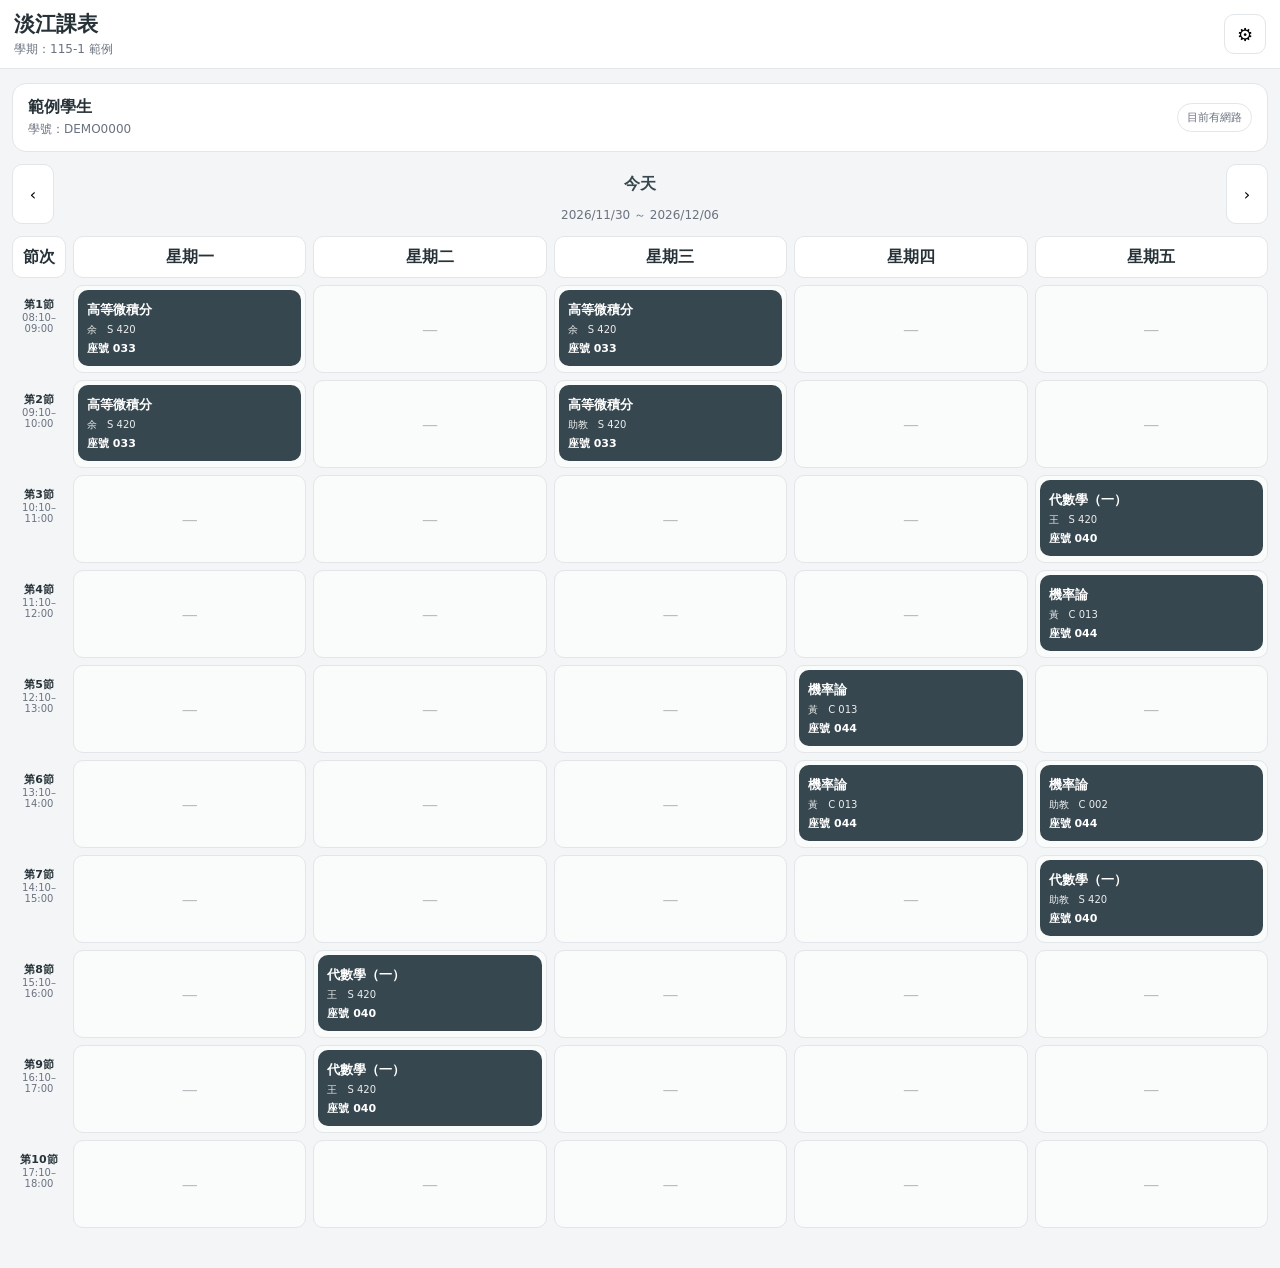
==== commit 7e2406ed: "Add files via upload" ====
--- a/index.html
+++ b/index.html
@@ -1,154 +1,12 @@
-<!DOCTYPE html>
-<html lang="zh-Hant">
-<head>
-  <meta charset="UTF-8">
-  <meta name="viewport" content="width=device-width, initial-scale=1, viewport-fit=cover">
-  <meta name="theme-color" content="#263238">
-  <meta name="apple-mobile-web-app-capable" content="yes">
-  <meta name="apple-mobile-web-app-status-bar-style" content="black-translucent">
-  <meta name="apple-mobile-web-app-title" content="淡江課表">
-  <title>淡江課表</title>
-  <link rel="manifest" href="manifest.json">
-  <link rel="stylesheet" href="style.css">
-</head>
-<body>
-<header class="topbar">
-  <div>
-    <div class="app-title">淡江課表</div>
-    <div class="app-subtitle" id="semesterText">尚未同步</div>
-  </div>
-  <button id="settingsButton" class="icon-button" aria-label="設定">⚙</button>
-</header>
-
-<main class="main">
-  <section class="status-card">
-    <div>
-      <div class="student-name" id="studentName">尚未登入</div>
-      <div class="student-sub" id="studentInfo">目前使用本機課表</div>
-    </div>
-    <div id="networkStatus" class="network-pill">離線可用</div>
-  </section>
-
-  <section class="week-bar">
-    <button id="prevWeek" class="nav-button">‹</button>
-    <div class="week-center">
-      <button id="todayButton" class="today-button">今天</button>
-      <div id="weekText" class="week-text"></div>
-    </div>
-    <button id="nextWeek" class="nav-button">›</button>
-  </section>
-
-  <section id="schedule" class="schedule"></section>
-</main>
-
-<dialog id="courseDialog" class="dialog">
-  <form id="courseForm" class="dialog-content">
-    <div class="dialog-header">
-      <div>
-        <div id="courseTitle" class="dialog-title"></div>
-        <div id="courseSubtitle" class="dialog-subtitle"></div>
-      </div>
-      <button type="button" id="closeCourse" class="close-button">✕</button>
-    </div>
-
-    <label class="field-label">
-      顯示課程名稱
-      <input id="customName" type="text" placeholder="留空＝使用學校原名稱">
-    </label>
-
-    <div class="info-grid">
-      <div class="info-box"><span>學校原名稱</span><strong id="schoolName"></strong></div>
-      <div class="info-box"><span>開課序號</span><strong id="courseIdText"></strong></div>
-      <div class="info-box"><span>座號</span><strong id="seatNumber"></strong></div>
-      <div class="info-box"><span>學分</span><strong id="credits"></strong></div>
-      <div class="info-box"><span>系所</span><strong id="department"></strong></div>
-      <div class="info-box"><span>年級／班別</span><strong id="gradeClass"></strong></div>
-    </div>
-
-    <div>
-      <div class="section-title">上課時段</div>
-      <div id="timesList" class="times-list"></div>
-    </div>
-
-    <div class="course-links" id="courseLinks"></div>
-
-    <label class="field-label">
-      課程說明
-      <textarea id="description" rows="5" readonly></textarea>
-    </label>
-
-    <label class="field-label">
-      我的備註
-      <textarea id="note" rows="4" placeholder="例如：帶筆電、考試範圍……"></textarea>
-    </label>
-
-    <div>
-      <div class="journal-row">
-        <div class="section-title">我的記事</div>
-        <button type="button" id="addJournal" class="small-button">＋新增</button>
-      </div>
-      <div id="journalList" class="journal-list"></div>
-    </div>
-
-    <div class="dialog-actions">
-      <button type="button" id="cancelCourse" class="secondary-button">取消</button>
-      <button type="submit" class="primary-button">儲存</button>
-    </div>
-  </form>
-</dialog>
-
-<dialog id="settingsDialog" class="dialog">
-  <div class="dialog-content">
-    <div class="dialog-header">
-      <div>
-        <div class="dialog-title">設定</div>
-        <div class="dialog-subtitle">課表顯示與本機資料</div>
-      </div>
-      <button type="button" id="closeSettings" class="close-button">✕</button>
-    </div>
-
-    <section class="settings-section">
-      <div class="section-title">顯示星期</div>
-      <div class="checks" id="dayChecks"></div>
-    </section>
-
-    <section class="settings-section">
-      <div class="section-title">顯示節次</div>
-      <div class="checks" id="periodChecks"></div>
-    </section>
-
-    <section class="settings-section">
-      <div class="section-title">課程卡片</div>
-      <label class="switch-row">
-        <span>顯示座號</span>
-        <input id="showSeat" type="checkbox">
-      </label>
-    </section>
-
-    <section class="settings-section">
-      <div class="section-title">本機資料</div>
-      <button id="loadDemo" class="settings-button">載入目前範例課表</button>
-      <button id="exportData" class="settings-button">匯出課表 JSON</button>
-      <label class="settings-button file-button">
-        匯入課表 JSON
-        <input id="importData" type="file" accept=".json,application/json">
-      </label>
-      <button id="clearData" class="settings-button danger-button">清除本機資料</button>
-    </section>
-
-    <section class="settings-section">
-      <div class="section-title">學生資料</div>
-      <div class="settings-line"><span>姓名</span><strong id="settingStudentName">尚未取得</strong></div>
-      <div class="settings-line"><span>學號</span><strong id="settingStudentId">尚未取得</strong></div>
-    </section>
-
-    <section class="settings-section">
-      <div class="section-title">淡江同步</div>
-      <p class="muted">下一階段會接上淡江 SSO、TMWC020 與課表頁面，自動同步正式資料。</p>
-    </section>
-  </div>
-</dialog>
-
-<script src="app.js"></script>
-</body>
-</html>
+<!doctype html><html lang="zh-Hant"><head><meta charset="UTF-8"><meta name="viewport" content="width=device-width,initial-scale=1,viewport-fit=cover"><meta name="theme-color" content="#263238"><meta name="apple-mobile-web-app-capable" content="yes"><title>淡江課表</title><link rel="manifest" href="manifest.json"><link rel="stylesheet" href="style.css"></head><body>
+<header class="topbar"><div><div class="app-title">淡江課表</div><div id="semesterText" class="sub">尚未同步</div></div><button id="settingsButton" class="icon">⚙</button></header>
+<main><section class="status"><div><b id="studentName">尚未登入</b><div id="studentInfo" class="sub">目前使用本機課表</div></div><span id="networkStatus" class="pill">離線可用</span></section>
+<section class="weekbar"><button id="prevWeek">‹</button><div><button id="todayButton" class="today">今天</button><div id="weekText" class="sub"></div></div><button id="nextWeek">›</button></section>
+<section id="schedule" class="schedule"></section></main>
+<dialog id="courseDialog"><form id="courseForm" class="dialog"><div class="head"><div><h2 id="courseTitle"></h2><div id="courseSubtitle" class="sub"></div></div><button type="button" id="closeCourse">✕</button></div><label>顯示課程名稱<input id="customName" placeholder="留空＝學校原名稱"></label><div id="courseInfo" class="info-grid"></div><div><b>上課時段</b><div id="timesList"></div></div><div id="courseLinks"></div><label>課程說明<textarea id="description" readonly></textarea></label><label>我的備註<textarea id="note" placeholder="例如：帶筆電"></textarea></label><div><div class="row"><b>我的記事</b><button type="button" id="addJournal">＋新增</button></div><div id="journalList"></div></div><div class="actions"><button type="button" id="cancelCourse">取消</button><button class="primary">儲存</button></div></form></dialog>
+<dialog id="settingsDialog"><div class="dialog"><div class="head"><div><h2>設定</h2><div class="sub">課表顯示、帳號與本機資料</div></div><button type="button" id="closeSettings">✕</button></div>
+<section><b>顯示星期</b><div id="dayChecks" class="checks"></div></section><section><b>顯示節次</b><div id="periodChecks" class="checks"></div></section><section><label class="row">顯示座號<input id="showSeat" type="checkbox"></label></section>
+<section><b>淡江帳號</b><div class="line"><span>姓名</span><strong id="settingStudentName">尚未取得</strong></div><div class="line"><span>學號</span><strong id="settingStudentId">尚未取得</strong></div><button id="tkuLoginButton">🔐 開啟淡江 SSO 登入</button><button id="tkuLogoutButton">🚪 淡江校務系統登出</button><p class="sub">SSO 是淡江官方網頁；本 App 不保存淡江密碼。</p></section>
+<section><b>本機資料</b><button id="clearCoursesButton">🗑 清除課表</button><button id="exportData">匯出課表 JSON</button><label class="file">匯入課表 JSON<input id="importData" type="file" accept="application/json,.json"></label><button id="loadDemo">載入範例課表</button><button id="logoutAppButton" class="danger">🔒 登出並清除本機資料</button></section>
+<section><b>淡江同步</b><p class="sub">下一階段把 TMWC020 的課程／座號與課表頁面的時段資料合併。</p></section></div></dialog>
+<script src="app.js"></script></body></html>
--- a/style.css
+++ b/style.css
@@ -1,61 +1 @@
-:root{
-  --bg:#f3f5f6;--card:#fff;--text:#263238;--muted:#6b7280;
-  --line:#e2e6e8;--primary:#37474f;--primary2:#455a64;--danger:#b42318;
-}
-*{box-sizing:border-box}
-body{margin:0;min-height:100vh;background:var(--bg);color:var(--text);
-font-family:system-ui,-apple-system,BlinkMacSystemFont,"Segoe UI","Noto Sans TC","Microsoft JhengHei",sans-serif}
-button,input,textarea{font:inherit}button{cursor:pointer}
-.topbar{position:sticky;top:0;z-index:20;display:flex;justify-content:space-between;align-items:center;
-padding:calc(12px + env(safe-area-inset-top)) 14px 12px;background:rgba(255,255,255,.97);
-border-bottom:1px solid var(--line);backdrop-filter:blur(10px)}
-.app-title{font-size:21px;font-weight:800}.app-subtitle{color:var(--muted);font-size:12px;margin-top:2px}
-.icon-button,.nav-button,.close-button{border:1px solid var(--line);background:#fff;color:var(--text);border-radius:11px}
-.icon-button{width:42px;height:42px;font-size:19px}.close-button{width:38px;height:38px}
-.main{max-width:1400px;margin:0 auto;padding:14px 12px 40px}
-.status-card{display:flex;justify-content:space-between;align-items:center;gap:12px;padding:13px 15px;
-background:var(--card);border:1px solid var(--line);border-radius:15px;margin-bottom:12px}
-.student-name{font-weight:800}.student-sub{margin-top:3px;color:var(--muted);font-size:12px}
-.network-pill{padding:6px 9px;border-radius:999px;background:#fafafa;border:1px solid var(--line);
-color:var(--muted);font-size:11px;white-space:nowrap}
-.week-bar{display:grid;grid-template-columns:42px 1fr 42px;gap:8px;align-items:center;margin-bottom:12px}
-.nav-button{height:42px;font-size:24px}.week-center{text-align:center}.today-button{border:0;background:transparent;color:var(--primary);font-weight:800}
-.week-text{margin-top:2px;color:var(--muted);font-size:12px}
-.schedule{display:grid;grid-template-columns:54px repeat(7,minmax(145px,1fr));gap:7px;overflow-x:auto;padding-bottom:5px}
-.day-header{min-height:42px;display:flex;align-items:center;justify-content:center;background:white;border:1px solid var(--line);
-border-radius:11px;font-weight:800;font-size:13px}
-.period-label{min-height:88px;padding:12px 4px 0;text-align:center;color:var(--muted);font-size:10px}
-.period-label strong{display:block;color:var(--text);margin-bottom:3px;font-size:11px}
-.schedule-slot{min-height:88px;padding:4px;border:1px solid var(--line);border-radius:11px;background:rgba(255,255,255,.62)}
-.empty-slot{display:flex;justify-content:center;align-items:center;min-height:78px;color:#b8bdc1;font-size:11px}
-.course-card{width:100%;min-height:76px;padding:9px;border:0;border-radius:10px;background:var(--primary);color:#fff;
-text-align:left;box-shadow:0 4px 10px rgba(0,0,0,.13)}
-.course-card:hover{background:var(--primary2)}.course-name{font-weight:800;font-size:13px;line-height:1.3}
-.course-meta{margin-top:4px;font-size:10px;opacity:.9}.course-seat{margin-top:4px;font-size:11px;font-weight:800}
-.dialog{width:min(720px,calc(100vw - 24px));max-height:91vh;padding:0;border:0;border-radius:18px;box-shadow:0 25px 90px rgba(0,0,0,.26)}
-.dialog::backdrop{background:rgba(0,0,0,.38);backdrop-filter:blur(3px)}
-.dialog-content{display:grid;gap:14px;padding:18px}.dialog-header{display:flex;justify-content:space-between;align-items:flex-start;gap:12px}
-.dialog-title{font-size:21px;font-weight:850}.dialog-subtitle{color:var(--muted);font-size:12px;margin-top:3px}
-.field-label{display:grid;gap:7px;font-size:13px;font-weight:750}
-input,textarea{width:100%;padding:10px 11px;border:1px solid #d5dade;border-radius:10px;color:var(--text);background:#fff}
-textarea{resize:vertical}.info-grid{display:grid;grid-template-columns:repeat(2,1fr);gap:9px}
-.info-box{padding:10px 11px;border:1px solid var(--line);border-radius:11px;background:#fafafa}
-.info-box span{display:block;color:var(--muted);font-size:11px;margin-bottom:4px}.info-box strong{font-size:13px}
-.times-list,.journal-list{display:grid;gap:8px;margin-top:8px}.time-item,.journal-item{padding:10px 11px;border:1px solid var(--line);border-radius:10px;background:#fafafa}
-.time-title{font-weight:800;font-size:13px}.time-sub{margin-top:4px;color:var(--muted);font-size:12px}.time-teacher{margin-top:4px;font-size:12px}
-.course-links a{display:inline-block;color:var(--primary2);font-size:13px;font-weight:750}
-.journal-row{display:flex;justify-content:space-between;align-items:center}.section-title{font-weight:800}
-.small-button{min-height:34px;padding:7px 10px;border:1px solid var(--line);border-radius:9px;background:#fff}
-.journal-date{color:var(--muted);font-size:11px;margin-bottom:4px}
-.dialog-actions{display:flex;justify-content:space-between;gap:10px}.primary-button,.secondary-button{flex:1;min-height:42px;border-radius:10px}
-.primary-button{border:1px solid var(--primary);background:var(--primary);color:white}.secondary-button{border:1px solid var(--line);background:white}
-.settings-section{display:grid;gap:9px;padding:13px;border:1px solid var(--line);border-radius:13px}
-.checks{display:grid;grid-template-columns:repeat(2,1fr);gap:8px}
-.check-item,.switch-row,.settings-line{display:flex;justify-content:space-between;align-items:center;gap:8px;padding:9px 10px;
-border:1px solid var(--line);border-radius:10px;background:#fafafa;font-size:13px}
-.check-item input{width:auto}.settings-button{min-height:42px;border:1px solid var(--line);border-radius:10px;background:#fff}
-.file-button{display:flex;justify-content:center;align-items:center}.file-button input{display:none}
-.danger-button{color:var(--danger);background:#fff4f4;border-color:#efc8c8}.muted{margin:0;color:var(--muted);line-height:1.6;font-size:13px}
-@media (max-width:720px){.schedule{grid-template-columns:52px repeat(7,145px)}}
-@media (max-width:540px){.info-grid{grid-template-columns:1fr 1fr}}
-@media (max-width:400px){.info-grid{grid-template-columns:1fr}}
+:root{--bg:#f3f5f6;--w:#fff;--t:#263238;--m:#6b7280;--l:#e2e6e8;--p:#37474f;--d:#b42318}*{box-sizing:border-box}body{margin:0;min-height:100vh;background:var(--bg);color:var(--t);font-family:system-ui,-apple-system,BlinkMacSystemFont,"Segoe UI","Noto Sans TC","Microsoft JhengHei",sans-serif}button,input,textarea{font:inherit}button{cursor:pointer;border:1px solid var(--l);background:#fff;border-radius:10px;min-height:40px;padding:8px 12px}.topbar{position:sticky;top:0;z-index:10;display:flex;justify-content:space-between;align-items:center;padding:calc(10px + env(safe-area-inset-top)) 14px 10px;background:#fff;border-bottom:1px solid var(--l)}.app-title{font-size:21px;font-weight:800}.sub{font-size:12px;color:var(--m);margin-top:3px}.icon{width:42px;font-size:18px}main{max-width:1500px;margin:auto;padding:14px 12px 40px}.status{display:flex;justify-content:space-between;align-items:center;gap:12px;background:#fff;border:1px solid var(--l);border-radius:14px;padding:13px 15px;margin-bottom:12px}.pill{padding:6px 9px;border:1px solid var(--l);border-radius:999px;color:var(--m);font-size:11px;white-space:nowrap}.weekbar{display:grid;grid-template-columns:42px 1fr 42px;gap:8px;text-align:center;margin-bottom:12px}.today{border:0;background:transparent;font-weight:800;color:var(--p)}.schedule{display:grid;gap:7px;overflow-x:auto}.day{min-height:42px;display:flex;align-items:center;justify-content:center;background:#fff;border:1px solid var(--l);border-radius:10px;font-weight:800}.period{min-height:88px;padding:12px 4px 0;text-align:center;color:var(--m);font-size:10px}.period b{display:block;color:var(--t);font-size:11px}.slot{min-height:88px;padding:4px;background:#ffffff99;border:1px solid var(--l);border-radius:10px}.empty{min-height:78px;display:flex;align-items:center;justify-content:center;color:#b8bdc1}.course{width:100%;min-height:76px;text-align:left;background:var(--p);color:#fff;border:0;border-radius:10px;padding:9px}.course-name{font-weight:800;font-size:13px}.course-meta{font-size:10px;margin-top:4px;opacity:.9}.course-seat{font-size:11px;font-weight:800;margin-top:4px}.dialog{display:grid;gap:14px;padding:18px;width:min(720px,calc(100vw - 24px));max-height:91vh}.dialog h2{margin:0;font-size:20px}.head{display:flex;justify-content:space-between;align-items:flex-start;gap:10px}.dialog label{display:grid;gap:7px;font-size:13px;font-weight:700}.dialog input,.dialog textarea{width:100%;padding:10px;border:1px solid #d5dade;border-radius:10px}.dialog textarea{resize:vertical}.info-grid{display:grid;grid-template-columns:repeat(2,1fr);gap:8px}.info{padding:10px;border:1px solid var(--l);border-radius:10px;background:#fafafa}.info span{display:block;color:var(--m);font-size:11px}.info strong{display:block;margin-top:3px;font-size:13px;word-break:break-word}.time,.journal{padding:10px;border:1px solid var(--l);border-radius:10px;background:#fafafa;margin-top:8px}.row,.line{display:flex;justify-content:space-between;align-items:center;gap:8px}.actions{display:flex;gap:8px}.actions button{flex:1}.primary{background:var(--p);color:#fff}.checks{display:grid;grid-template-columns:repeat(2,minmax(0,1fr));gap:8px;margin-top:8px}.check{display:flex;justify-content:space-between;align-items:center;padding:8px 10px;background:#fafafa;border:1px solid var(--l);border-radius:10px;font-size:13px}.check input{width:auto}.dialog section{display:grid;gap:9px;padding:12px;border:1px solid var(--l);border-radius:12px}.dialog section button,.file{min-height:40px;display:flex;align-items:center;justify-content:center}.file input{display:none}.danger{color:var(--d);background:#fff3f3}.course-link{font-size:13px;font-weight:700}.empty-schedule{grid-column:1/-1;padding:30px;text-align:center;color:var(--m);background:#fff;border:1px solid var(--l);border-radius:12px}@media(max-width:540px){.checks,.info-grid{grid-template-columns:1fr}}
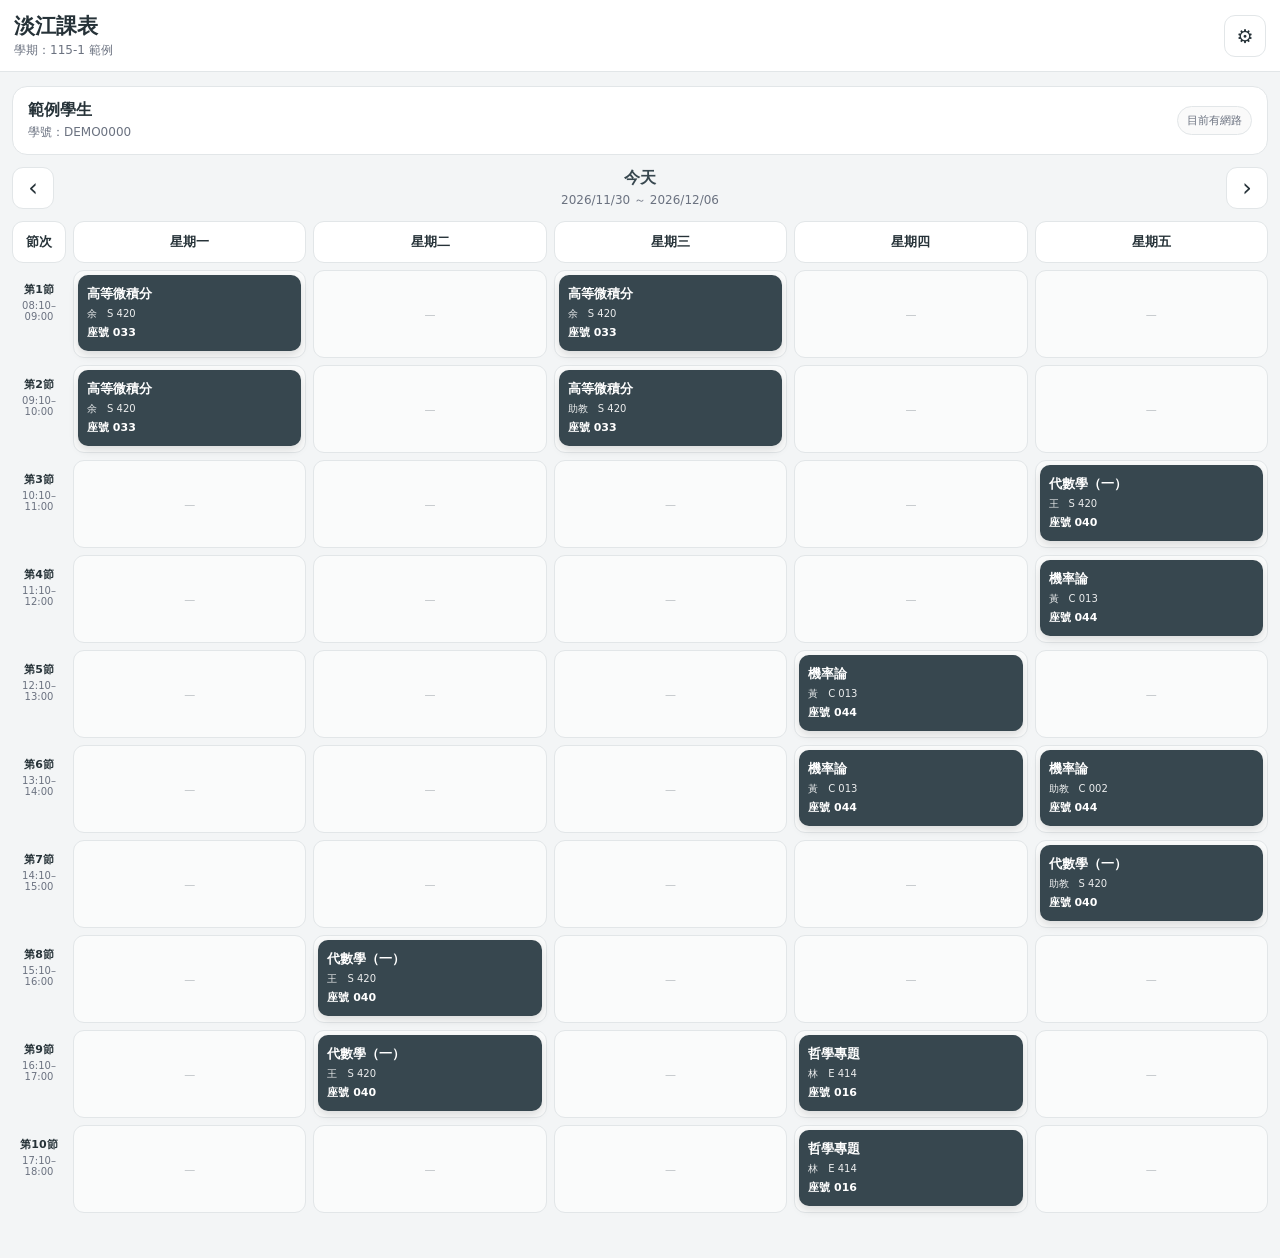
==== commit 861f8ddb: "Add files via upload" ====
--- a/index.html
+++ b/index.html
@@ -1,12 +1,192 @@
-<!doctype html><html lang="zh-Hant"><head><meta charset="UTF-8"><meta name="viewport" content="width=device-width,initial-scale=1,viewport-fit=cover"><meta name="theme-color" content="#263238"><meta name="apple-mobile-web-app-capable" content="yes"><title>淡江課表</title><link rel="manifest" href="manifest.json"><link rel="stylesheet" href="style.css"></head><body>
-<header class="topbar"><div><div class="app-title">淡江課表</div><div id="semesterText" class="sub">尚未同步</div></div><button id="settingsButton" class="icon">⚙</button></header>
-<main><section class="status"><div><b id="studentName">尚未登入</b><div id="studentInfo" class="sub">目前使用本機課表</div></div><span id="networkStatus" class="pill">離線可用</span></section>
-<section class="weekbar"><button id="prevWeek">‹</button><div><button id="todayButton" class="today">今天</button><div id="weekText" class="sub"></div></div><button id="nextWeek">›</button></section>
-<section id="schedule" class="schedule"></section></main>
-<dialog id="courseDialog"><form id="courseForm" class="dialog"><div class="head"><div><h2 id="courseTitle"></h2><div id="courseSubtitle" class="sub"></div></div><button type="button" id="closeCourse">✕</button></div><label>顯示課程名稱<input id="customName" placeholder="留空＝學校原名稱"></label><div id="courseInfo" class="info-grid"></div><div><b>上課時段</b><div id="timesList"></div></div><div id="courseLinks"></div><label>課程說明<textarea id="description" readonly></textarea></label><label>我的備註<textarea id="note" placeholder="例如：帶筆電"></textarea></label><div><div class="row"><b>我的記事</b><button type="button" id="addJournal">＋新增</button></div><div id="journalList"></div></div><div class="actions"><button type="button" id="cancelCourse">取消</button><button class="primary">儲存</button></div></form></dialog>
-<dialog id="settingsDialog"><div class="dialog"><div class="head"><div><h2>設定</h2><div class="sub">課表顯示、帳號與本機資料</div></div><button type="button" id="closeSettings">✕</button></div>
-<section><b>顯示星期</b><div id="dayChecks" class="checks"></div></section><section><b>顯示節次</b><div id="periodChecks" class="checks"></div></section><section><label class="row">顯示座號<input id="showSeat" type="checkbox"></label></section>
-<section><b>淡江帳號</b><div class="line"><span>姓名</span><strong id="settingStudentName">尚未取得</strong></div><div class="line"><span>學號</span><strong id="settingStudentId">尚未取得</strong></div><button id="tkuLoginButton">🔐 開啟淡江 SSO 登入</button><button id="tkuLogoutButton">🚪 淡江校務系統登出</button><p class="sub">SSO 是淡江官方網頁；本 App 不保存淡江密碼。</p></section>
-<section><b>本機資料</b><button id="clearCoursesButton">🗑 清除課表</button><button id="exportData">匯出課表 JSON</button><label class="file">匯入課表 JSON<input id="importData" type="file" accept="application/json,.json"></label><button id="loadDemo">載入範例課表</button><button id="logoutAppButton" class="danger">🔒 登出並清除本機資料</button></section>
-<section><b>淡江同步</b><p class="sub">下一階段把 TMWC020 的課程／座號與課表頁面的時段資料合併。</p></section></div></dialog>
-<script src="app.js"></script></body></html>
+<!DOCTYPE html>
+<html lang="zh-Hant">
+<head>
+  <meta charset="UTF-8">
+  <meta name="viewport" content="width=device-width, initial-scale=1, viewport-fit=cover">
+  <meta name="theme-color" content="#263238">
+  <meta name="apple-mobile-web-app-capable" content="yes">
+  <meta name="apple-mobile-web-app-status-bar-style" content="black-translucent">
+  <meta name="apple-mobile-web-app-title" content="淡江課表">
+  <title>淡江課表</title>
+  <link rel="manifest" href="manifest.json">
+  <link rel="stylesheet" href="style.css">
+</head>
+<body>
+<header class="topbar">
+  <div>
+    <div class="app-title">淡江課表</div>
+    <div id="semesterText" class="app-subtitle">尚未同步</div>
+  </div>
+  <button id="settingsButton" class="icon-button" type="button" aria-label="設定">⚙</button>
+</header>
+
+<main class="main">
+  <section class="status-card">
+    <div>
+      <div id="studentName" class="student-name">尚未登入</div>
+      <div id="studentInfo" class="student-sub">目前使用本機課表</div>
+    </div>
+    <div id="networkStatus" class="network-pill">離線可用</div>
+  </section>
+
+  <section class="week-bar">
+    <button id="prevWeek" class="nav-button" type="button">‹</button>
+    <div class="week-center">
+      <button id="todayButton" class="today-button" type="button">今天</button>
+      <div id="weekText" class="week-text"></div>
+    </div>
+    <button id="nextWeek" class="nav-button" type="button">›</button>
+  </section>
+
+  <section id="schedule" class="schedule"></section>
+</main>
+
+<dialog id="courseDialog" class="dialog">
+  <form id="courseForm" class="dialog-content">
+    <div class="dialog-header">
+      <div>
+        <div id="courseTitle" class="dialog-title"></div>
+        <div id="courseSubtitle" class="dialog-subtitle"></div>
+      </div>
+      <button id="closeCourse" class="close-button" type="button">✕</button>
+    </div>
+
+    <label class="field-label">
+      顯示課程名稱
+      <input id="customName" type="text" placeholder="留空＝使用學校原名稱">
+    </label>
+
+    <div class="info-grid">
+      <div class="info-box"><span>學校原名稱</span><strong id="schoolName">—</strong></div>
+      <div class="info-box"><span>開課序號</span><strong id="courseIdText">—</strong></div>
+      <div class="info-box"><span>座號</span><strong id="seatNumber">—</strong></div>
+      <div class="info-box"><span>學分</span><strong id="credits">—</strong></div>
+      <div class="info-box"><span>系所</span><strong id="department">—</strong></div>
+      <div class="info-box"><span>年級／班別</span><strong id="gradeClass">—</strong></div>
+    </div>
+
+    <div>
+      <div class="section-title">上課時段</div>
+      <div id="timesList" class="times-list"></div>
+    </div>
+
+    <div id="courseLinks" class="course-links"></div>
+
+    <label class="field-label">
+      課程說明
+      <textarea id="description" rows="5" readonly></textarea>
+    </label>
+
+    <label class="field-label">
+      我的備註
+      <textarea id="note" rows="4" placeholder="例如：帶筆電、考試範圍……"></textarea>
+    </label>
+
+    <div>
+      <div class="journal-row">
+        <div class="section-title">我的記事</div>
+        <button id="addJournal" class="small-button" type="button">＋新增</button>
+      </div>
+      <div id="journalList" class="journal-list"></div>
+    </div>
+
+    <div class="dialog-actions">
+      <button id="cancelCourse" class="secondary-button" type="button">取消</button>
+      <button class="primary-button" type="submit">儲存</button>
+    </div>
+  </form>
+</dialog>
+
+<dialog id="settingsDialog" class="dialog">
+  <div class="dialog-content">
+    <div class="dialog-header">
+      <div>
+        <div class="dialog-title">設定</div>
+        <div class="dialog-subtitle">課表顯示、帳號與本機資料</div>
+      </div>
+      <button id="closeSettings" class="close-button" type="button">✕</button>
+    </div>
+
+    <section class="settings-section">
+      <div class="section-title">顯示星期</div>
+      <div id="dayChecks" class="checks"></div>
+    </section>
+
+    <section class="settings-section">
+      <div class="section-title">顯示節次</div>
+      <div id="periodChecks" class="checks"></div>
+    </section>
+
+    <section class="settings-section">
+      <div class="section-title">課程卡片</div>
+      <label class="switch-row">
+        <span>顯示座號</span>
+        <input id="showSeat" type="checkbox">
+      </label>
+    </section>
+
+    <section class="settings-section">
+      <div class="section-title">淡江帳號</div>
+
+      <div class="settings-line">
+        <span>姓名</span>
+        <strong id="settingStudentName">尚未取得</strong>
+      </div>
+
+      <div class="settings-line">
+        <span>學號</span>
+        <strong id="settingStudentId">尚未取得</strong>
+      </div>
+
+      <button id="tkuLoginButton" class="settings-button" type="button">
+        🔐 前往淡江 SSO 登入
+      </button>
+
+      <button id="tkuLogoutButton" class="settings-button" type="button">
+        🚪 淡江校務系統登出
+      </button>
+
+      <p class="muted">
+        登入與登出都會在目前視窗進行。淡江 SSO 登入完成後是否能自動導回本 App，
+        取決於淡江目前的 SSO 導轉設定；本 App 不保存淡江密碼或 Cookie。
+      </p>
+    </section>
+
+    <section class="settings-section">
+      <div class="section-title">本機資料</div>
+
+      <button id="clearCoursesButton" class="settings-button" type="button">
+        🗑 清除課表
+      </button>
+
+      <button id="exportData" class="settings-button" type="button">
+        匯出課表 JSON
+      </button>
+
+      <label class="settings-button file-button">
+        匯入課表 JSON
+        <input id="importData" type="file" accept=".json,application/json">
+      </label>
+
+      <button id="loadDemo" class="settings-button" type="button">
+        載入範例課表
+      </button>
+
+      <button id="logoutAppButton" class="settings-button danger-button" type="button">
+        🔒 登出並清除本機資料
+      </button>
+    </section>
+
+    <section class="settings-section">
+      <div class="section-title">淡江同步</div>
+      <p class="muted">
+        下一階段把 TMWC020 的課程與座號，以及課表頁面的星期、節次、教師、教室合併，
+        再同步回手機。
+      </p>
+    </section>
+  </div>
+</dialog>
+
+<script src="app.js"></script>
+</body>
+</html>
--- a/style.css
+++ b/style.css
@@ -1 +1,82 @@
-:root{--bg:#f3f5f6;--w:#fff;--t:#263238;--m:#6b7280;--l:#e2e6e8;--p:#37474f;--d:#b42318}*{box-sizing:border-box}body{margin:0;min-height:100vh;background:var(--bg);color:var(--t);font-family:system-ui,-apple-system,BlinkMacSystemFont,"Segoe UI","Noto Sans TC","Microsoft JhengHei",sans-serif}button,input,textarea{font:inherit}button{cursor:pointer;border:1px solid var(--l);background:#fff;border-radius:10px;min-height:40px;padding:8px 12px}.topbar{position:sticky;top:0;z-index:10;display:flex;justify-content:space-between;align-items:center;padding:calc(10px + env(safe-area-inset-top)) 14px 10px;background:#fff;border-bottom:1px solid var(--l)}.app-title{font-size:21px;font-weight:800}.sub{font-size:12px;color:var(--m);margin-top:3px}.icon{width:42px;font-size:18px}main{max-width:1500px;margin:auto;padding:14px 12px 40px}.status{display:flex;justify-content:space-between;align-items:center;gap:12px;background:#fff;border:1px solid var(--l);border-radius:14px;padding:13px 15px;margin-bottom:12px}.pill{padding:6px 9px;border:1px solid var(--l);border-radius:999px;color:var(--m);font-size:11px;white-space:nowrap}.weekbar{display:grid;grid-template-columns:42px 1fr 42px;gap:8px;text-align:center;margin-bottom:12px}.today{border:0;background:transparent;font-weight:800;color:var(--p)}.schedule{display:grid;gap:7px;overflow-x:auto}.day{min-height:42px;display:flex;align-items:center;justify-content:center;background:#fff;border:1px solid var(--l);border-radius:10px;font-weight:800}.period{min-height:88px;padding:12px 4px 0;text-align:center;color:var(--m);font-size:10px}.period b{display:block;color:var(--t);font-size:11px}.slot{min-height:88px;padding:4px;background:#ffffff99;border:1px solid var(--l);border-radius:10px}.empty{min-height:78px;display:flex;align-items:center;justify-content:center;color:#b8bdc1}.course{width:100%;min-height:76px;text-align:left;background:var(--p);color:#fff;border:0;border-radius:10px;padding:9px}.course-name{font-weight:800;font-size:13px}.course-meta{font-size:10px;margin-top:4px;opacity:.9}.course-seat{font-size:11px;font-weight:800;margin-top:4px}.dialog{display:grid;gap:14px;padding:18px;width:min(720px,calc(100vw - 24px));max-height:91vh}.dialog h2{margin:0;font-size:20px}.head{display:flex;justify-content:space-between;align-items:flex-start;gap:10px}.dialog label{display:grid;gap:7px;font-size:13px;font-weight:700}.dialog input,.dialog textarea{width:100%;padding:10px;border:1px solid #d5dade;border-radius:10px}.dialog textarea{resize:vertical}.info-grid{display:grid;grid-template-columns:repeat(2,1fr);gap:8px}.info{padding:10px;border:1px solid var(--l);border-radius:10px;background:#fafafa}.info span{display:block;color:var(--m);font-size:11px}.info strong{display:block;margin-top:3px;font-size:13px;word-break:break-word}.time,.journal{padding:10px;border:1px solid var(--l);border-radius:10px;background:#fafafa;margin-top:8px}.row,.line{display:flex;justify-content:space-between;align-items:center;gap:8px}.actions{display:flex;gap:8px}.actions button{flex:1}.primary{background:var(--p);color:#fff}.checks{display:grid;grid-template-columns:repeat(2,minmax(0,1fr));gap:8px;margin-top:8px}.check{display:flex;justify-content:space-between;align-items:center;padding:8px 10px;background:#fafafa;border:1px solid var(--l);border-radius:10px;font-size:13px}.check input{width:auto}.dialog section{display:grid;gap:9px;padding:12px;border:1px solid var(--l);border-radius:12px}.dialog section button,.file{min-height:40px;display:flex;align-items:center;justify-content:center}.file input{display:none}.danger{color:var(--d);background:#fff3f3}.course-link{font-size:13px;font-weight:700}.empty-schedule{grid-column:1/-1;padding:30px;text-align:center;color:var(--m);background:#fff;border:1px solid var(--l);border-radius:12px}@media(max-width:540px){.checks,.info-grid{grid-template-columns:1fr}}
+:root{
+  --bg:#f3f5f6;--card:#fff;--text:#263238;--muted:#6b7280;
+  --line:#e2e6e8;--primary:#37474f;--primary2:#455a64;--danger:#b42318;
+}
+*{box-sizing:border-box}
+html,body{margin:0;min-height:100%;background:var(--bg)}
+body{min-height:100vh;color:var(--text);font-family:system-ui,-apple-system,BlinkMacSystemFont,"Segoe UI","Noto Sans TC","Microsoft JhengHei",sans-serif}
+button,input,textarea{font:inherit}button{cursor:pointer}
+
+.topbar{position:sticky;top:0;z-index:20;display:flex;justify-content:space-between;align-items:center;
+padding:calc(12px + env(safe-area-inset-top)) 14px 12px;background:rgba(255,255,255,.97);
+border-bottom:1px solid var(--line);backdrop-filter:blur(10px)}
+.app-title{font-size:21px;font-weight:800}.app-subtitle{color:var(--muted);font-size:12px;margin-top:2px}
+.icon-button,.nav-button,.close-button{border:1px solid var(--line);background:#fff;color:var(--text);border-radius:11px}
+.icon-button{width:42px;height:42px;font-size:19px}.close-button{width:38px;height:38px}
+
+.main{width:100%;max-width:1500px;margin:0 auto;padding:14px 12px 40px}
+.status-card{display:flex;justify-content:space-between;align-items:center;gap:12px;padding:13px 15px;background:var(--card);
+border:1px solid var(--line);border-radius:15px;margin-bottom:12px}
+.student-name{font-weight:800}.student-sub{margin-top:3px;color:var(--muted);font-size:12px}
+.network-pill{padding:6px 9px;border-radius:999px;background:#fafafa;border:1px solid var(--line);color:var(--muted);font-size:11px;white-space:nowrap}
+
+.week-bar{display:grid;grid-template-columns:42px 1fr 42px;gap:8px;align-items:center;margin-bottom:12px}
+.nav-button{height:42px;font-size:24px}.week-center{text-align:center}
+.today-button{border:0;background:transparent;color:var(--primary);font-weight:800}
+.week-text{margin-top:2px;color:var(--muted);font-size:12px}
+
+/* 欄數由 app.js 動態設定，不能在這裡寫死 repeat(7)。 */
+.schedule{display:grid;gap:7px;width:100%;overflow-x:auto;padding-bottom:5px}
+.day-header{min-height:42px;display:flex;align-items:center;justify-content:center;background:white;border:1px solid var(--line);
+border-radius:11px;font-weight:800;font-size:13px;min-width:0}
+.period-label{min-height:88px;padding:12px 4px 0;text-align:center;color:var(--muted);font-size:10px;min-width:54px}
+.period-label strong{display:block;color:var(--text);margin-bottom:3px;font-size:11px}
+.schedule-slot{min-height:88px;padding:4px;border:1px solid var(--line);border-radius:11px;background:rgba(255,255,255,.62);min-width:0}
+.empty-slot{display:flex;justify-content:center;align-items:center;min-height:78px;color:#b8bdc1;font-size:11px}
+.empty-schedule{grid-column:1 / -1;padding:35px 20px;text-align:center;background:#fff;border:1px solid var(--line);border-radius:14px;color:var(--muted)}
+
+.course-card{width:100%;min-height:76px;padding:9px;border:0;border-radius:10px;background:var(--primary);color:#fff;text-align:left;box-shadow:0 4px 10px rgba(0,0,0,.13)}
+.course-card:hover{background:var(--primary2)}
+.course-name{font-weight:800;font-size:13px;line-height:1.3}
+.course-meta{margin-top:4px;font-size:10px;line-height:1.35;opacity:.9}
+.course-seat{margin-top:4px;font-size:11px;font-weight:800}
+
+.dialog{width:min(720px,calc(100vw - 24px));max-height:91vh;padding:0;border:0;border-radius:18px;box-shadow:0 25px 90px rgba(0,0,0,.26)}
+.dialog::backdrop{background:rgba(0,0,0,.38);backdrop-filter:blur(3px)}
+.dialog-content{display:grid;gap:14px;padding:18px}
+.dialog-header{display:flex;justify-content:space-between;align-items:flex-start;gap:12px}
+.dialog-title{font-size:21px;font-weight:850}.dialog-subtitle{color:var(--muted);font-size:12px;margin-top:3px}
+.field-label{display:grid;gap:7px;font-size:13px;font-weight:750}
+input,textarea{width:100%;padding:10px 11px;border:1px solid #d5dade;border-radius:10px;color:var(--text);background:#fff}
+textarea{resize:vertical}
+.info-grid{display:grid;grid-template-columns:repeat(2,minmax(0,1fr));gap:9px}
+.info-box{min-width:0;padding:10px 11px;border:1px solid var(--line);border-radius:11px;background:#fafafa}
+.info-box span{display:block;color:var(--muted);font-size:11px;margin-bottom:4px}.info-box strong{font-size:13px;word-break:break-word}
+.times-list,.journal-list{display:grid;gap:8px;margin-top:8px}
+.time-item,.journal-item{padding:10px 11px;border:1px solid var(--line);border-radius:10px;background:#fafafa}
+.time-title{font-weight:800;font-size:13px}.time-sub{margin-top:4px;color:var(--muted);font-size:12px}.time-teacher{margin-top:4px;font-size:12px}
+.course-links a{display:inline-block;color:var(--primary2);font-size:13px;font-weight:750}
+.journal-row{display:flex;justify-content:space-between;align-items:center}.section-title{font-weight:800}
+.small-button{min-height:34px;padding:7px 10px;border:1px solid var(--line);border-radius:9px;background:#fff}
+.journal-date{color:var(--muted);font-size:11px;margin-bottom:4px}
+.dialog-actions{display:flex;justify-content:space-between;gap:10px}
+.primary-button,.secondary-button{flex:1;min-height:42px;border-radius:10px}
+.primary-button{border:1px solid var(--primary);background:var(--primary);color:white}.secondary-button{border:1px solid var(--line);background:white}
+
+.settings-section{display:grid;gap:9px;padding:13px;border:1px solid var(--line);border-radius:13px}
+.checks{display:grid;grid-template-columns:repeat(2,minmax(0,1fr));gap:8px}
+.check-item,.switch-row,.settings-line{display:flex;justify-content:space-between;align-items:center;gap:8px;padding:9px 10px;
+border:1px solid var(--line);border-radius:10px;background:#fafafa;font-size:13px}
+.check-item input,.switch-row input{width:auto;min-width:18px;min-height:18px}
+.settings-button{min-height:42px;border:1px solid var(--line);border-radius:10px;background:#fff}
+.file-button{display:flex;justify-content:center;align-items:center}.file-button input{display:none}
+.danger-button{color:var(--danger);background:#fff4f4;border-color:#efc8c8}
+.muted{margin:0;color:var(--muted);line-height:1.6;font-size:13px}
+
+@media (max-width:540px){
+  .info-grid{grid-template-columns:repeat(2,minmax(0,1fr))}
+  .checks{grid-template-columns:1fr}
+}
+@media (max-width:400px){
+  .info-grid{grid-template-columns:1fr}
+}
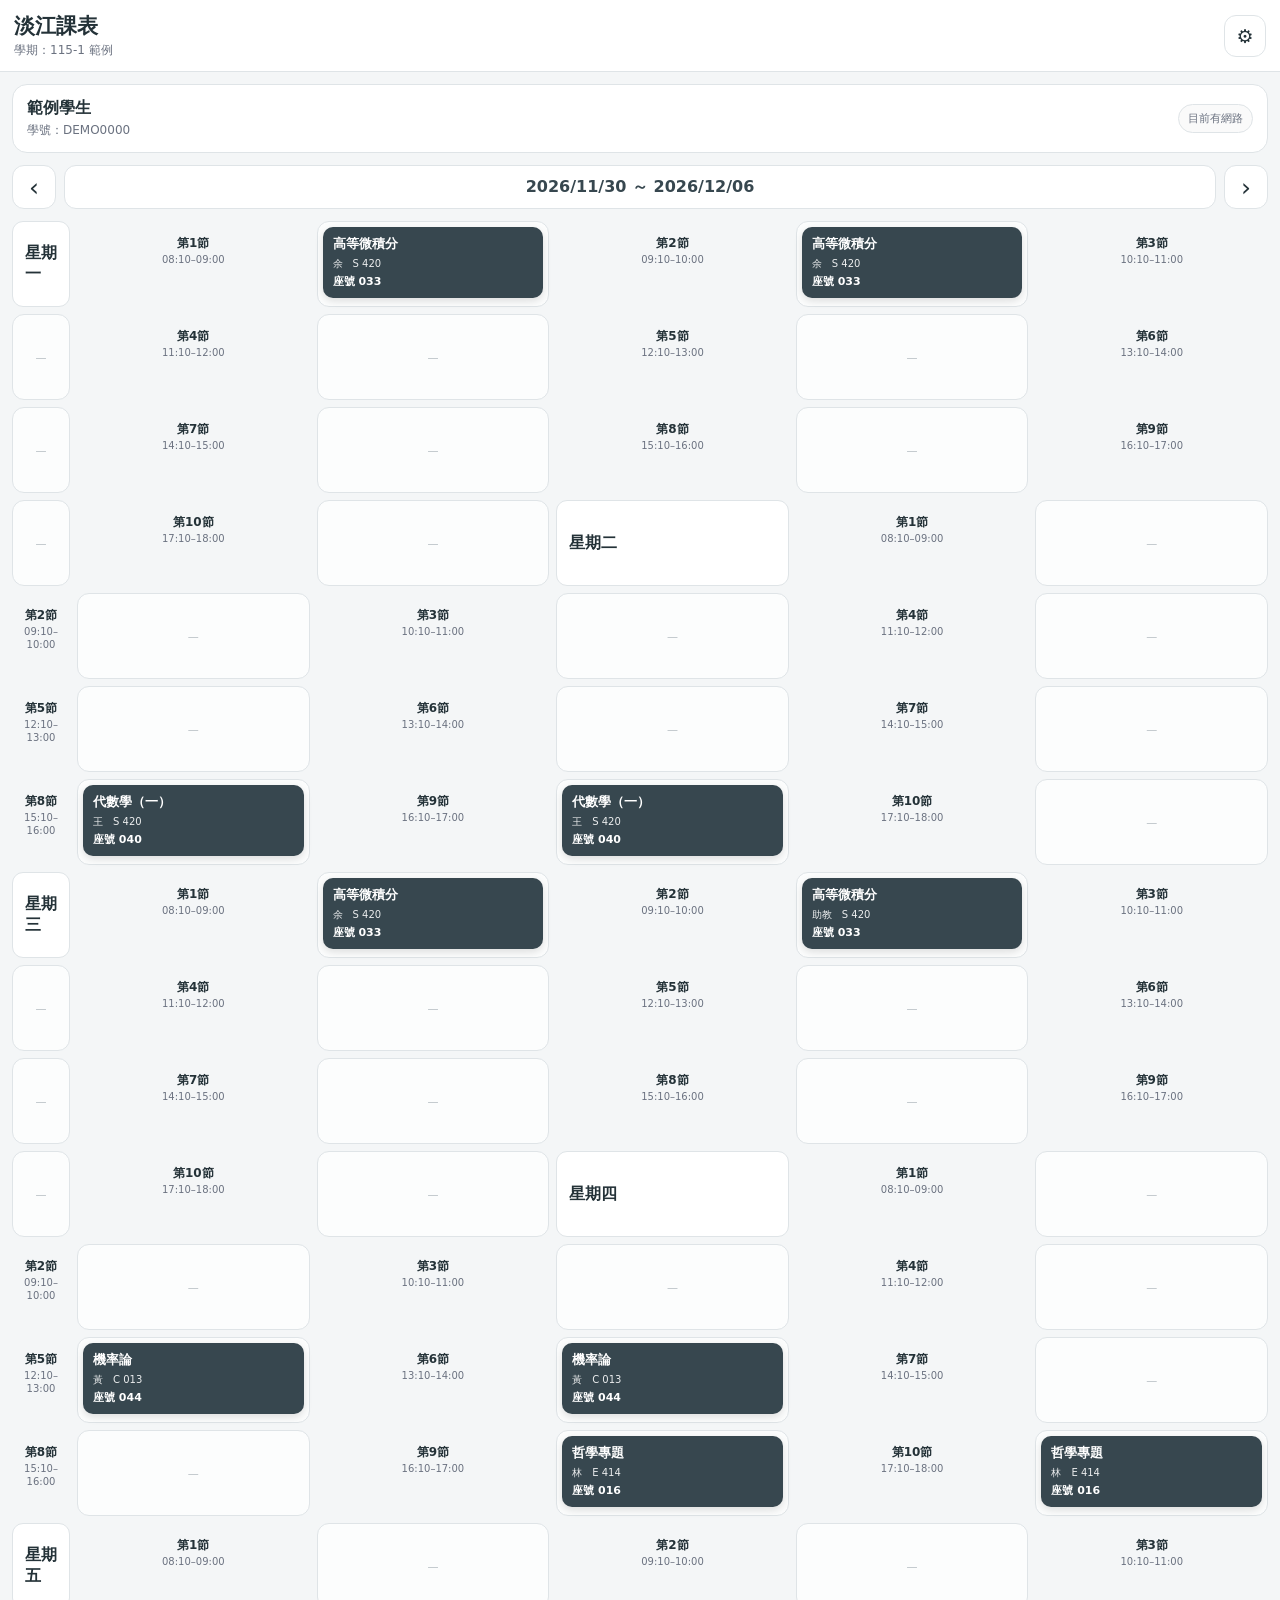
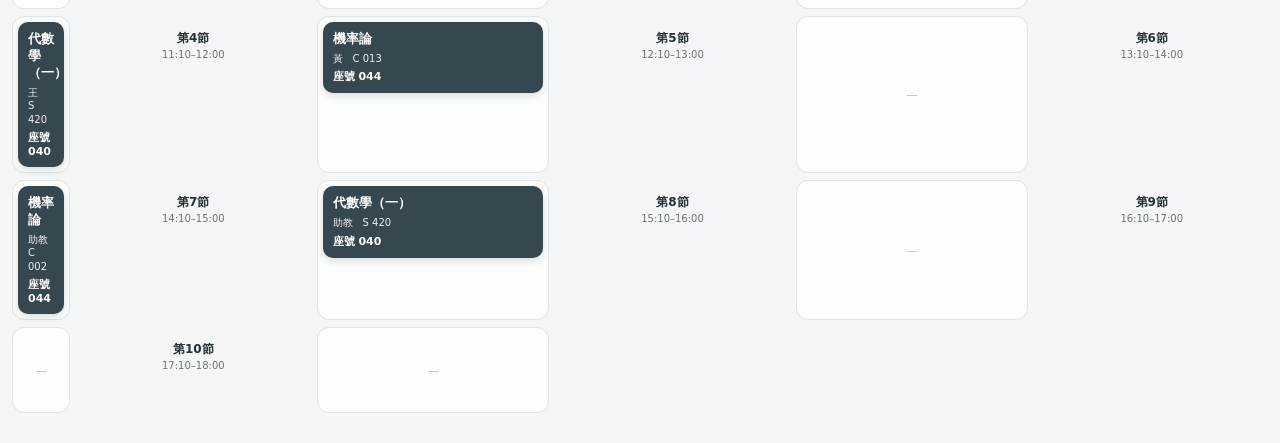
==== commit ee2dd4d4: "Add files via upload" ====
--- a/index.html
+++ b/index.html
@@ -1,192 +1,145 @@
-<!DOCTYPE html>
+<!doctype html>
 <html lang="zh-Hant">
 <head>
-  <meta charset="UTF-8">
-  <meta name="viewport" content="width=device-width, initial-scale=1, viewport-fit=cover">
+  <meta charset="utf-8">
+  <meta name="viewport" content="width=device-width,initial-scale=1,viewport-fit=cover">
   <meta name="theme-color" content="#263238">
+  <meta name="mobile-web-app-capable" content="yes">
   <meta name="apple-mobile-web-app-capable" content="yes">
-  <meta name="apple-mobile-web-app-status-bar-style" content="black-translucent">
   <meta name="apple-mobile-web-app-title" content="淡江課表">
   <title>淡江課表</title>
   <link rel="manifest" href="manifest.json">
   <link rel="stylesheet" href="style.css">
 </head>
 <body>
-<header class="topbar">
-  <div>
-    <div class="app-title">淡江課表</div>
-    <div id="semesterText" class="app-subtitle">尚未同步</div>
-  </div>
-  <button id="settingsButton" class="icon-button" type="button" aria-label="設定">⚙</button>
-</header>
+  <header class="topbar">
+    <div class="brand">
+      <div class="brand-title">淡江課表</div>
+      <div id="semesterText" class="brand-subtitle">尚未同步</div>
+    </div>
+    <button id="settingsButton" class="icon-btn" type="button" aria-label="設定">⚙</button>
+  </header>
 
-<main class="main">
-  <section class="status-card">
-    <div>
-      <div id="studentName" class="student-name">尚未登入</div>
-      <div id="studentInfo" class="student-sub">目前使用本機課表</div>
-    </div>
-    <div id="networkStatus" class="network-pill">離線可用</div>
-  </section>
-
-  <section class="week-bar">
-    <button id="prevWeek" class="nav-button" type="button">‹</button>
-    <div class="week-center">
-      <button id="todayButton" class="today-button" type="button">今天</button>
-      <div id="weekText" class="week-text"></div>
-    </div>
-    <button id="nextWeek" class="nav-button" type="button">›</button>
-  </section>
-
-  <section id="schedule" class="schedule"></section>
-</main>
-
-<dialog id="courseDialog" class="dialog">
-  <form id="courseForm" class="dialog-content">
-    <div class="dialog-header">
+  <main class="page">
+    <section class="student-card">
       <div>
-        <div id="courseTitle" class="dialog-title"></div>
-        <div id="courseSubtitle" class="dialog-subtitle"></div>
+        <div id="studentName" class="student-name">尚未登入</div>
+        <div id="studentInfo" class="student-info">目前使用本機課表</div>
       </div>
-      <button id="closeCourse" class="close-button" type="button">✕</button>
-    </div>
-
-    <label class="field-label">
-      顯示課程名稱
-      <input id="customName" type="text" placeholder="留空＝使用學校原名稱">
-    </label>
-
-    <div class="info-grid">
-      <div class="info-box"><span>學校原名稱</span><strong id="schoolName">—</strong></div>
-      <div class="info-box"><span>開課序號</span><strong id="courseIdText">—</strong></div>
-      <div class="info-box"><span>座號</span><strong id="seatNumber">—</strong></div>
-      <div class="info-box"><span>學分</span><strong id="credits">—</strong></div>
-      <div class="info-box"><span>系所</span><strong id="department">—</strong></div>
-      <div class="info-box"><span>年級／班別</span><strong id="gradeClass">—</strong></div>
-    </div>
-
-    <div>
-      <div class="section-title">上課時段</div>
-      <div id="timesList" class="times-list"></div>
-    </div>
-
-    <div id="courseLinks" class="course-links"></div>
-
-    <label class="field-label">
-      課程說明
-      <textarea id="description" rows="5" readonly></textarea>
-    </label>
-
-    <label class="field-label">
-      我的備註
-      <textarea id="note" rows="4" placeholder="例如：帶筆電、考試範圍……"></textarea>
-    </label>
-
-    <div>
-      <div class="journal-row">
-        <div class="section-title">我的記事</div>
-        <button id="addJournal" class="small-button" type="button">＋新增</button>
-      </div>
-      <div id="journalList" class="journal-list"></div>
-    </div>
-
-    <div class="dialog-actions">
-      <button id="cancelCourse" class="secondary-button" type="button">取消</button>
-      <button class="primary-button" type="submit">儲存</button>
-    </div>
-  </form>
-</dialog>
-
-<dialog id="settingsDialog" class="dialog">
-  <div class="dialog-content">
-    <div class="dialog-header">
-      <div>
-        <div class="dialog-title">設定</div>
-        <div class="dialog-subtitle">課表顯示、帳號與本機資料</div>
-      </div>
-      <button id="closeSettings" class="close-button" type="button">✕</button>
-    </div>
-
-    <section class="settings-section">
-      <div class="section-title">顯示星期</div>
-      <div id="dayChecks" class="checks"></div>
+      <span id="networkStatus" class="status-pill">離線可用</span>
     </section>
 
-    <section class="settings-section">
-      <div class="section-title">顯示節次</div>
-      <div id="periodChecks" class="checks"></div>
+    <section class="week-nav">
+      <button id="prevWeek" class="nav-btn" type="button">‹</button>
+      <button id="todayButton" class="today-btn" type="button">
+        <span id="weekText">本週</span>
+      </button>
+      <button id="nextWeek" class="nav-btn" type="button">›</button>
     </section>
 
-    <section class="settings-section">
-      <div class="section-title">課程卡片</div>
-      <label class="switch-row">
-        <span>顯示座號</span>
-        <input id="showSeat" type="checkbox">
-      </label>
+    <section id="schedule" class="schedule"></section>
+  </main>
+
+  <div id="modalBackdrop" class="modal-backdrop hidden" aria-hidden="true">
+    <section id="courseModal" class="modal hidden" role="dialog" aria-modal="true" aria-labelledby="courseTitle">
+      <div class="modal-header">
+        <div class="modal-heading">
+          <div id="courseTitle" class="modal-title">課程</div>
+          <div id="courseSubtitle" class="modal-subtitle"></div>
+        </div>
+        <button id="closeCourse" class="close-btn" type="button">✕</button>
+      </div>
+
+      <div class="modal-body">
+        <label class="field">
+          <span>顯示課程名稱</span>
+          <input id="customName" type="text" placeholder="留空＝使用學校原名稱">
+        </label>
+
+        <div class="info-grid">
+          <div class="info-item"><span>學校原名稱</span><strong id="schoolName">—</strong></div>
+          <div class="info-item"><span>開課序號</span><strong id="courseIdText">—</strong></div>
+          <div class="info-item"><span>座號</span><strong id="seatNumber">—</strong></div>
+          <div class="info-item"><span>學分</span><strong id="credits">—</strong></div>
+          <div class="info-item"><span>系所</span><strong id="department">—</strong></div>
+          <div class="info-item"><span>年級／班別</span><strong id="gradeClass">—</strong></div>
+        </div>
+
+        <div class="block">
+          <h3>上課時段</h3>
+          <div id="timesList" class="stack"></div>
+        </div>
+
+        <div id="courseLinks" class="links"></div>
+
+        <label class="field">
+          <span>課程說明</span>
+          <textarea id="description" rows="5" readonly></textarea>
+        </label>
+
+        <label class="field">
+          <span>我的備註</span>
+          <textarea id="note" rows="4" placeholder="例如：考試範圍、要帶什麼……"></textarea>
+        </label>
+
+        <div class="block">
+          <div class="block-head"><h3>我的記事</h3><button id="addJournal" class="small-btn" type="button">＋新增</button></div>
+          <div id="journalList" class="stack"></div>
+        </div>
+      </div>
+
+      <div class="modal-footer">
+        <button id="cancelCourse" class="btn secondary" type="button">取消</button>
+        <button id="saveCourseButton" class="btn primary" type="button">儲存</button>
+      </div>
     </section>
 
-    <section class="settings-section">
-      <div class="section-title">淡江帳號</div>
-
-      <div class="settings-line">
-        <span>姓名</span>
-        <strong id="settingStudentName">尚未取得</strong>
+    <section id="settingsModal" class="modal settings-modal hidden" role="dialog" aria-modal="true" aria-labelledby="settingsTitle">
+      <div class="modal-header">
+        <div class="modal-heading">
+          <div id="settingsTitle" class="modal-title">設定</div>
+          <div class="modal-subtitle">顯示方式與本機資料</div>
+        </div>
+        <button id="closeSettings" class="close-btn" type="button">✕</button>
       </div>
 
-      <div class="settings-line">
-        <span>學號</span>
-        <strong id="settingStudentId">尚未取得</strong>
+      <div class="modal-body">
+        <section class="setting-block">
+          <h3>顯示星期</h3>
+          <div id="dayChecks" class="check-grid"></div>
+        </section>
+
+        <section class="setting-block">
+          <h3>顯示節次</h3>
+          <div id="periodChecks" class="check-grid"></div>
+        </section>
+
+        <section class="setting-block">
+          <h3>課程卡片</h3>
+          <label class="switch-row"><span>顯示座號</span><input id="showSeat" type="checkbox"></label>
+        </section>
+
+        <section class="setting-block">
+          <h3>淡江帳號</h3>
+          <div class="account-row"><span>姓名</span><strong id="settingStudentName">尚未取得</strong></div>
+          <div class="account-row"><span>學號</span><strong id="settingStudentId">尚未取得</strong></div>
+          <button id="tkuLoginButton" class="full-btn" type="button">🔐 前往淡江 SSO 登入</button>
+          <button id="tkuLogoutButton" class="full-btn" type="button">🚪 淡江校務系統登出</button>
+          <p class="hint">本 App 不保存淡江密碼或 Cookie。SSO 是否導回本 App 由淡江的登入系統決定。</p>
+        </section>
+
+        <section class="setting-block">
+          <h3>本機資料</h3>
+          <button id="clearCoursesButton" class="full-btn" type="button">🗑 清除課表</button>
+          <button id="exportData" class="full-btn" type="button">匯出課表 JSON</button>
+          <label class="full-btn file-btn">匯入課表 JSON<input id="importData" type="file" accept="application/json,.json"></label>
+          <button id="loadDemo" class="full-btn" type="button">載入範例課表</button>
+          <button id="logoutAppButton" class="full-btn danger" type="button">🔒 登出並清除本機資料</button>
+        </section>
       </div>
-
-      <button id="tkuLoginButton" class="settings-button" type="button">
-        🔐 前往淡江 SSO 登入
-      </button>
-
-      <button id="tkuLogoutButton" class="settings-button" type="button">
-        🚪 淡江校務系統登出
-      </button>
-
-      <p class="muted">
-        登入與登出都會在目前視窗進行。淡江 SSO 登入完成後是否能自動導回本 App，
-        取決於淡江目前的 SSO 導轉設定；本 App 不保存淡江密碼或 Cookie。
-      </p>
-    </section>
-
-    <section class="settings-section">
-      <div class="section-title">本機資料</div>
-
-      <button id="clearCoursesButton" class="settings-button" type="button">
-        🗑 清除課表
-      </button>
-
-      <button id="exportData" class="settings-button" type="button">
-        匯出課表 JSON
-      </button>
-
-      <label class="settings-button file-button">
-        匯入課表 JSON
-        <input id="importData" type="file" accept=".json,application/json">
-      </label>
-
-      <button id="loadDemo" class="settings-button" type="button">
-        載入範例課表
-      </button>
-
-      <button id="logoutAppButton" class="settings-button danger-button" type="button">
-        🔒 登出並清除本機資料
-      </button>
-    </section>
-
-    <section class="settings-section">
-      <div class="section-title">淡江同步</div>
-      <p class="muted">
-        下一階段把 TMWC020 的課程與座號，以及課表頁面的星期、節次、教師、教室合併，
-        再同步回手機。
-      </p>
     </section>
   </div>
-</dialog>
 
-<script src="app.js"></script>
+  <script src="app.js"></script>
 </body>
 </html>
--- a/style.css
+++ b/style.css
@@ -1,82 +1,27 @@
-:root{
-  --bg:#f3f5f6;--card:#fff;--text:#263238;--muted:#6b7280;
-  --line:#e2e6e8;--primary:#37474f;--primary2:#455a64;--danger:#b42318;
-}
+:root{--bg:#f4f6f7;--card:#fff;--text:#243238;--muted:#6b7280;--line:#dfe4e7;--primary:#37474f;--primary2:#455a64;--danger:#b42318}
 *{box-sizing:border-box}
-html,body{margin:0;min-height:100%;background:var(--bg)}
-body{min-height:100vh;color:var(--text);font-family:system-ui,-apple-system,BlinkMacSystemFont,"Segoe UI","Noto Sans TC","Microsoft JhengHei",sans-serif}
+html,body{margin:0;padding:0;min-height:100%;background:var(--bg);color:var(--text)}
+body{font-family:system-ui,-apple-system,BlinkMacSystemFont,"Segoe UI","Noto Sans TC","Microsoft JhengHei",sans-serif}
 button,input,textarea{font:inherit}button{cursor:pointer}
-
-.topbar{position:sticky;top:0;z-index:20;display:flex;justify-content:space-between;align-items:center;
-padding:calc(12px + env(safe-area-inset-top)) 14px 12px;background:rgba(255,255,255,.97);
-border-bottom:1px solid var(--line);backdrop-filter:blur(10px)}
-.app-title{font-size:21px;font-weight:800}.app-subtitle{color:var(--muted);font-size:12px;margin-top:2px}
-.icon-button,.nav-button,.close-button{border:1px solid var(--line);background:#fff;color:var(--text);border-radius:11px}
-.icon-button{width:42px;height:42px;font-size:19px}.close-button{width:38px;height:38px}
-
-.main{width:100%;max-width:1500px;margin:0 auto;padding:14px 12px 40px}
-.status-card{display:flex;justify-content:space-between;align-items:center;gap:12px;padding:13px 15px;background:var(--card);
-border:1px solid var(--line);border-radius:15px;margin-bottom:12px}
-.student-name{font-weight:800}.student-sub{margin-top:3px;color:var(--muted);font-size:12px}
-.network-pill{padding:6px 9px;border-radius:999px;background:#fafafa;border:1px solid var(--line);color:var(--muted);font-size:11px;white-space:nowrap}
-
-.week-bar{display:grid;grid-template-columns:42px 1fr 42px;gap:8px;align-items:center;margin-bottom:12px}
-.nav-button{height:42px;font-size:24px}.week-center{text-align:center}
-.today-button{border:0;background:transparent;color:var(--primary);font-weight:800}
-.week-text{margin-top:2px;color:var(--muted);font-size:12px}
-
-/* 欄數由 app.js 動態設定，不能在這裡寫死 repeat(7)。 */
-.schedule{display:grid;gap:7px;width:100%;overflow-x:auto;padding-bottom:5px}
-.day-header{min-height:42px;display:flex;align-items:center;justify-content:center;background:white;border:1px solid var(--line);
-border-radius:11px;font-weight:800;font-size:13px;min-width:0}
-.period-label{min-height:88px;padding:12px 4px 0;text-align:center;color:var(--muted);font-size:10px;min-width:54px}
-.period-label strong{display:block;color:var(--text);margin-bottom:3px;font-size:11px}
-.schedule-slot{min-height:88px;padding:4px;border:1px solid var(--line);border-radius:11px;background:rgba(255,255,255,.62);min-width:0}
-.empty-slot{display:flex;justify-content:center;align-items:center;min-height:78px;color:#b8bdc1;font-size:11px}
-.empty-schedule{grid-column:1 / -1;padding:35px 20px;text-align:center;background:#fff;border:1px solid var(--line);border-radius:14px;color:var(--muted)}
-
-.course-card{width:100%;min-height:76px;padding:9px;border:0;border-radius:10px;background:var(--primary);color:#fff;text-align:left;box-shadow:0 4px 10px rgba(0,0,0,.13)}
-.course-card:hover{background:var(--primary2)}
-.course-name{font-weight:800;font-size:13px;line-height:1.3}
-.course-meta{margin-top:4px;font-size:10px;line-height:1.35;opacity:.9}
-.course-seat{margin-top:4px;font-size:11px;font-weight:800}
-
-.dialog{width:min(720px,calc(100vw - 24px));max-height:91vh;padding:0;border:0;border-radius:18px;box-shadow:0 25px 90px rgba(0,0,0,.26)}
-.dialog::backdrop{background:rgba(0,0,0,.38);backdrop-filter:blur(3px)}
-.dialog-content{display:grid;gap:14px;padding:18px}
-.dialog-header{display:flex;justify-content:space-between;align-items:flex-start;gap:12px}
-.dialog-title{font-size:21px;font-weight:850}.dialog-subtitle{color:var(--muted);font-size:12px;margin-top:3px}
-.field-label{display:grid;gap:7px;font-size:13px;font-weight:750}
-input,textarea{width:100%;padding:10px 11px;border:1px solid #d5dade;border-radius:10px;color:var(--text);background:#fff}
-textarea{resize:vertical}
-.info-grid{display:grid;grid-template-columns:repeat(2,minmax(0,1fr));gap:9px}
-.info-box{min-width:0;padding:10px 11px;border:1px solid var(--line);border-radius:11px;background:#fafafa}
-.info-box span{display:block;color:var(--muted);font-size:11px;margin-bottom:4px}.info-box strong{font-size:13px;word-break:break-word}
-.times-list,.journal-list{display:grid;gap:8px;margin-top:8px}
-.time-item,.journal-item{padding:10px 11px;border:1px solid var(--line);border-radius:10px;background:#fafafa}
-.time-title{font-weight:800;font-size:13px}.time-sub{margin-top:4px;color:var(--muted);font-size:12px}.time-teacher{margin-top:4px;font-size:12px}
-.course-links a{display:inline-block;color:var(--primary2);font-size:13px;font-weight:750}
-.journal-row{display:flex;justify-content:space-between;align-items:center}.section-title{font-weight:800}
-.small-button{min-height:34px;padding:7px 10px;border:1px solid var(--line);border-radius:9px;background:#fff}
-.journal-date{color:var(--muted);font-size:11px;margin-bottom:4px}
-.dialog-actions{display:flex;justify-content:space-between;gap:10px}
-.primary-button,.secondary-button{flex:1;min-height:42px;border-radius:10px}
-.primary-button{border:1px solid var(--primary);background:var(--primary);color:white}.secondary-button{border:1px solid var(--line);background:white}
-
-.settings-section{display:grid;gap:9px;padding:13px;border:1px solid var(--line);border-radius:13px}
-.checks{display:grid;grid-template-columns:repeat(2,minmax(0,1fr));gap:8px}
-.check-item,.switch-row,.settings-line{display:flex;justify-content:space-between;align-items:center;gap:8px;padding:9px 10px;
-border:1px solid var(--line);border-radius:10px;background:#fafafa;font-size:13px}
-.check-item input,.switch-row input{width:auto;min-width:18px;min-height:18px}
-.settings-button{min-height:42px;border:1px solid var(--line);border-radius:10px;background:#fff}
-.file-button{display:flex;justify-content:center;align-items:center}.file-button input{display:none}
-.danger-button{color:var(--danger);background:#fff4f4;border-color:#efc8c8}
-.muted{margin:0;color:var(--muted);line-height:1.6;font-size:13px}
-
-@media (max-width:540px){
-  .info-grid{grid-template-columns:repeat(2,minmax(0,1fr))}
-  .checks{grid-template-columns:1fr}
-}
-@media (max-width:400px){
-  .info-grid{grid-template-columns:1fr}
-}
+.topbar{position:sticky;top:0;z-index:20;padding:calc(12px + env(safe-area-inset-top)) 14px 12px;display:flex;justify-content:space-between;align-items:center;background:rgba(255,255,255,.96);border-bottom:1px solid var(--line);backdrop-filter:blur(12px)}
+.brand-title{font-size:21px;font-weight:850}.brand-subtitle{margin-top:2px;color:var(--muted);font-size:12px}
+.icon-btn,.nav-btn,.close-btn{border:1px solid var(--line);background:#fff;color:var(--text);border-radius:12px}.icon-btn{width:42px;height:42px;font-size:19px}.close-btn{width:38px;height:38px;font-size:16px;flex:0 0 auto}
+.page{width:min(100%,1500px);margin:auto;padding:12px 12px calc(30px + env(safe-area-inset-bottom))}
+.student-card{display:flex;justify-content:space-between;align-items:center;gap:10px;padding:13px 14px;background:#fff;border:1px solid var(--line);border-radius:15px}.student-name{font-weight:850}.student-info{margin-top:3px;color:var(--muted);font-size:12px}.status-pill{white-space:nowrap;padding:6px 9px;border:1px solid var(--line);border-radius:999px;color:var(--muted);font-size:11px;background:#fafafa}
+.week-nav{display:grid;grid-template-columns:44px 1fr 44px;gap:8px;margin:12px 0}.nav-btn{height:44px;font-size:25px}.today-btn{border:1px solid var(--line);background:#fff;border-radius:12px;color:var(--primary);font-weight:800}
+.schedule{display:block}
+.day-section{margin-bottom:14px}.day-title{display:flex;justify-content:space-between;align-items:center;padding:10px 12px;margin-bottom:8px;background:#fff;border:1px solid var(--line);border-radius:13px;font-weight:850}.day-title small{font-size:11px;color:var(--muted);font-weight:600}
+.period-list{display:grid;gap:8px}.period-row{display:grid;grid-template-columns:58px minmax(0,1fr);gap:8px;align-items:stretch}.period-label{padding:9px 4px;color:var(--muted);text-align:center;font-size:10px}.period-label strong{display:block;color:var(--text);font-size:12px;margin-bottom:2px}.period-label span{display:block;line-height:1.25}.period-cell{min-width:0;min-height:72px;padding:5px;border:1px solid var(--line);border-radius:12px;background:rgba(255,255,255,.78)}
+.empty{height:100%;display:grid;place-items:center;min-height:60px;color:#b3bbc0;font-size:11px}
+.course-card{display:block;width:100%;border:0;background:var(--primary);color:#fff;text-align:left;border-radius:10px;padding:9px 10px;box-shadow:0 3px 8px rgba(0,0,0,.13)}.course-card+.course-card{margin-top:6px}.course-card:active{transform:translateY(1px)}.course-name{font-size:13px;font-weight:850;line-height:1.3}.course-meta{margin-top:4px;font-size:10px;line-height:1.35;opacity:.9}.course-seat{margin-top:4px;font-size:11px;font-weight:800}
+.no-courses{padding:42px 18px;text-align:center;color:var(--muted);background:#fff;border:1px solid var(--line);border-radius:15px}
+.modal-backdrop{position:fixed;inset:0;z-index:1000;display:flex;align-items:flex-end;justify-content:center;padding:0;background:rgba(15,23,42,.45);backdrop-filter:blur(3px)}.modal-backdrop.hidden{display:none}.modal{width:min(720px,100%);max-height:92vh;display:flex;flex-direction:column;background:#fff;border-radius:20px 20px 0 0;overflow:hidden;box-shadow:0 -12px 60px rgba(0,0,0,.24)}.modal.hidden{display:none}
+.modal-header{flex:0 0 auto;display:flex;justify-content:space-between;align-items:flex-start;gap:10px;padding:16px 16px 12px;border-bottom:1px solid var(--line)}.modal-title{font-size:20px;font-weight:850}.modal-subtitle{margin-top:3px;font-size:12px;color:var(--muted)}.modal-body{overflow:auto;padding:14px 16px;display:grid;gap:14px}.modal-footer{display:flex;gap:8px;padding:12px 16px calc(12px + env(safe-area-inset-bottom));border-top:1px solid var(--line)}
+.field{display:grid;gap:7px;font-size:13px;font-weight:800}.field input,.field textarea{width:100%;border:1px solid #d3d9dc;border-radius:10px;padding:10px 11px;color:var(--text);background:#fff}.field textarea{resize:vertical}.field textarea[readonly]{background:#f7f8f9}
+.info-grid{display:grid;grid-template-columns:repeat(2,minmax(0,1fr));gap:8px}.info-item{min-width:0;padding:9px 10px;background:#fafafa;border:1px solid var(--line);border-radius:10px}.info-item span{display:block;color:var(--muted);font-size:10px;margin-bottom:3px}.info-item strong{display:block;word-break:break-word;font-size:13px}
+.block{display:grid;gap:8px}.block h3,.setting-block h3{margin:0;font-size:14px}.block-head{display:flex;justify-content:space-between;align-items:center}.small-btn{padding:7px 10px;border:1px solid var(--line);background:#fff;border-radius:9px}.stack{display:grid;gap:7px}.time-item,.journal-item{padding:9px 10px;border:1px solid var(--line);border-radius:10px;background:#fafafa}.time-title{font-weight:800;font-size:13px}.time-sub,.time-teacher{margin-top:3px;font-size:12px;color:var(--muted)}.links a{font-size:13px;font-weight:750;color:var(--primary2)}
+.btn{flex:1;min-height:42px;border-radius:10px}.btn.primary{border:1px solid var(--primary);background:var(--primary);color:#fff}.btn.secondary{border:1px solid var(--line);background:#fff;color:var(--text)}
+.settings-modal{max-height:94vh}.setting-block{display:grid;gap:8px;padding:12px;border:1px solid var(--line);border-radius:12px}.check-grid{display:grid;grid-template-columns:repeat(2,minmax(0,1fr));gap:8px}.check-item,.switch-row,.account-row{display:flex;justify-content:space-between;align-items:center;gap:8px;padding:9px 10px;background:#fafafa;border:1px solid var(--line);border-radius:10px;font-size:13px}.check-item input,.switch-row input{width:19px;height:19px}.account-row strong{font-size:13px;word-break:break-word}.full-btn{min-height:42px;border:1px solid var(--line);border-radius:10px;background:#fff;color:var(--text)}.file-btn{display:flex;align-items:center;justify-content:center}.file-btn input{display:none}.full-btn.danger{color:var(--danger);background:#fff5f5;border-color:#efc8c8}.hint{margin:0;color:var(--muted);font-size:12px;line-height:1.6}
+@media(min-width:760px){.modal-backdrop{align-items:center;padding:20px}.modal{border-radius:18px;max-height:88vh}.schedule{display:grid;grid-template-columns:58px repeat(var(--day-count,5),minmax(0,1fr));gap:7px;overflow:auto}.day-section{display:contents}.day-title{min-height:44px;margin:0;border-radius:11px}.day-title small{display:none}.period-list{display:contents}.period-row{display:contents}.period-label{min-height:86px;padding-top:14px}.period-cell{min-height:86px}.schedule>.desktop-empty{grid-column:1/-1}.day-section .day-title{}.day-section{display:contents}.mobile-only{display:none}}
+@media(max-width:759px){.desktop-only{display:none}}
+@media(max-width:420px){.info-grid,.check-grid{grid-template-columns:1fr}.period-row{grid-template-columns:54px minmax(0,1fr)}}
